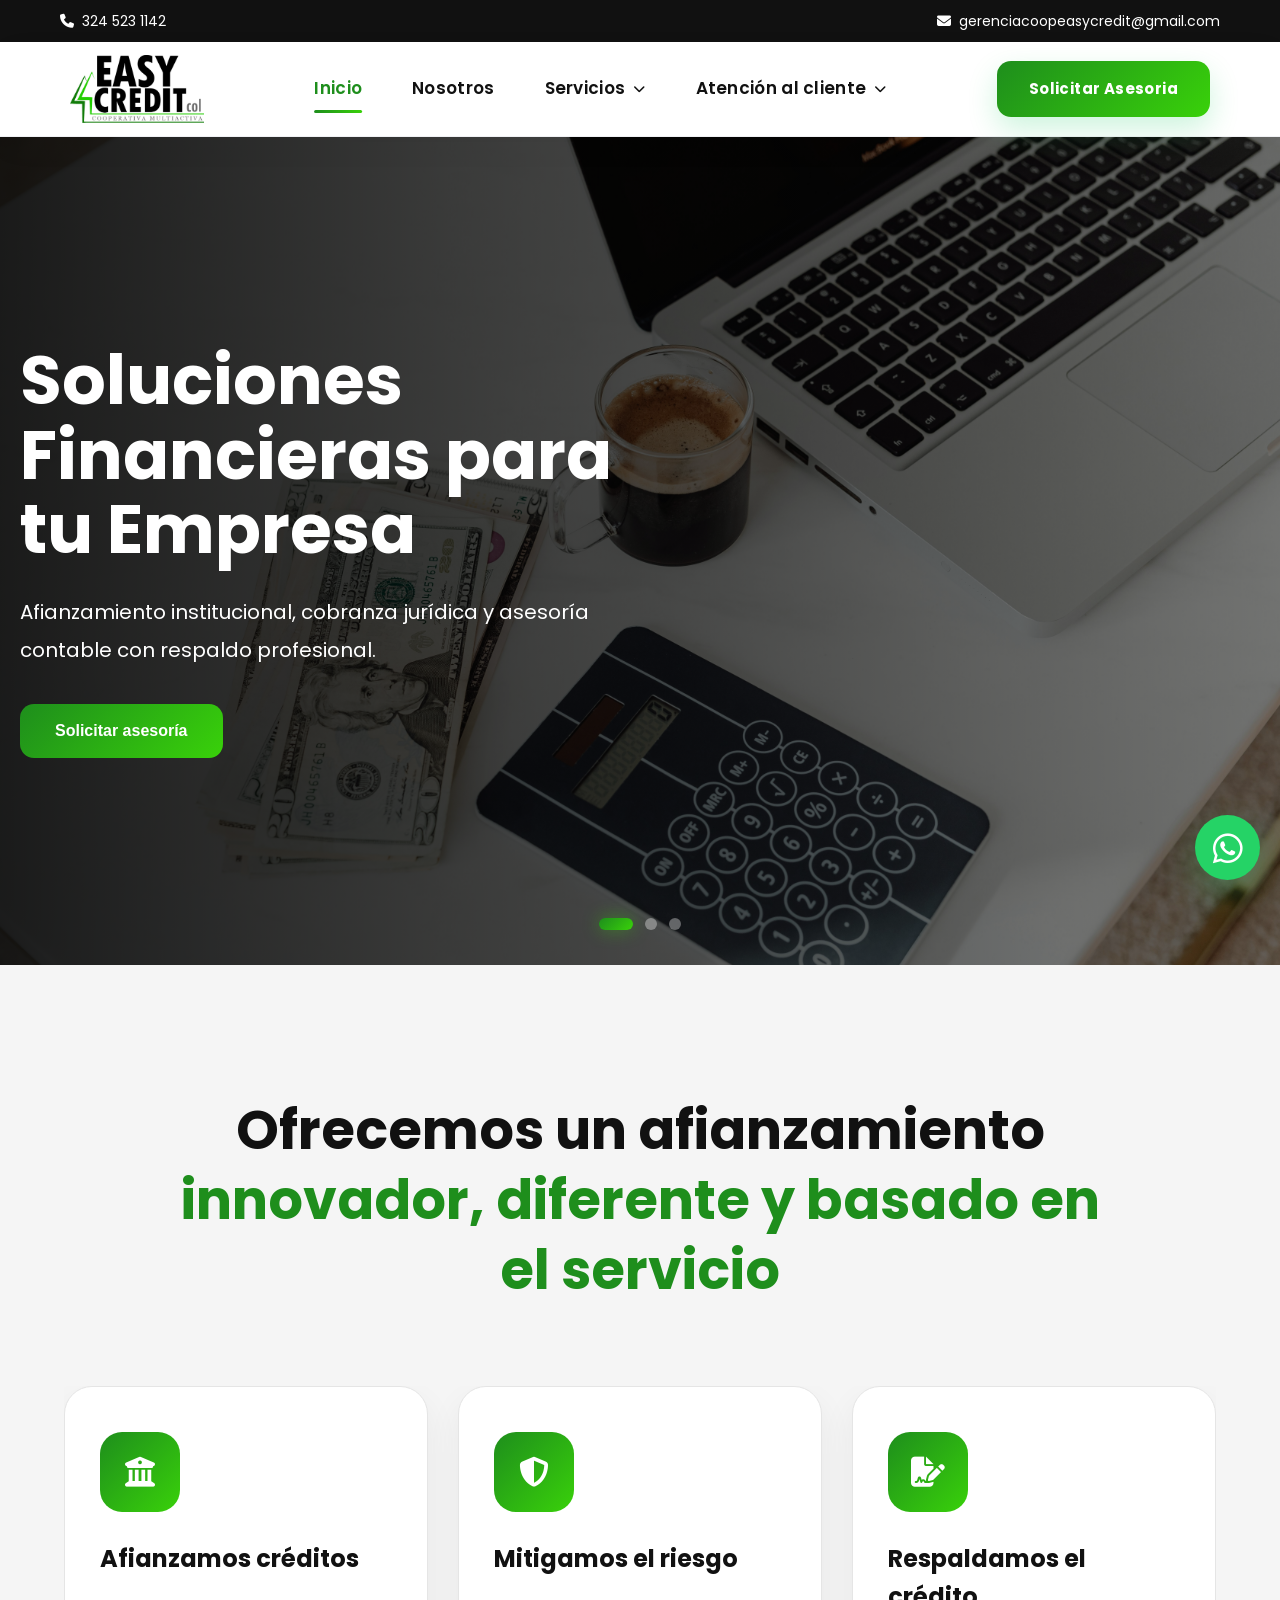
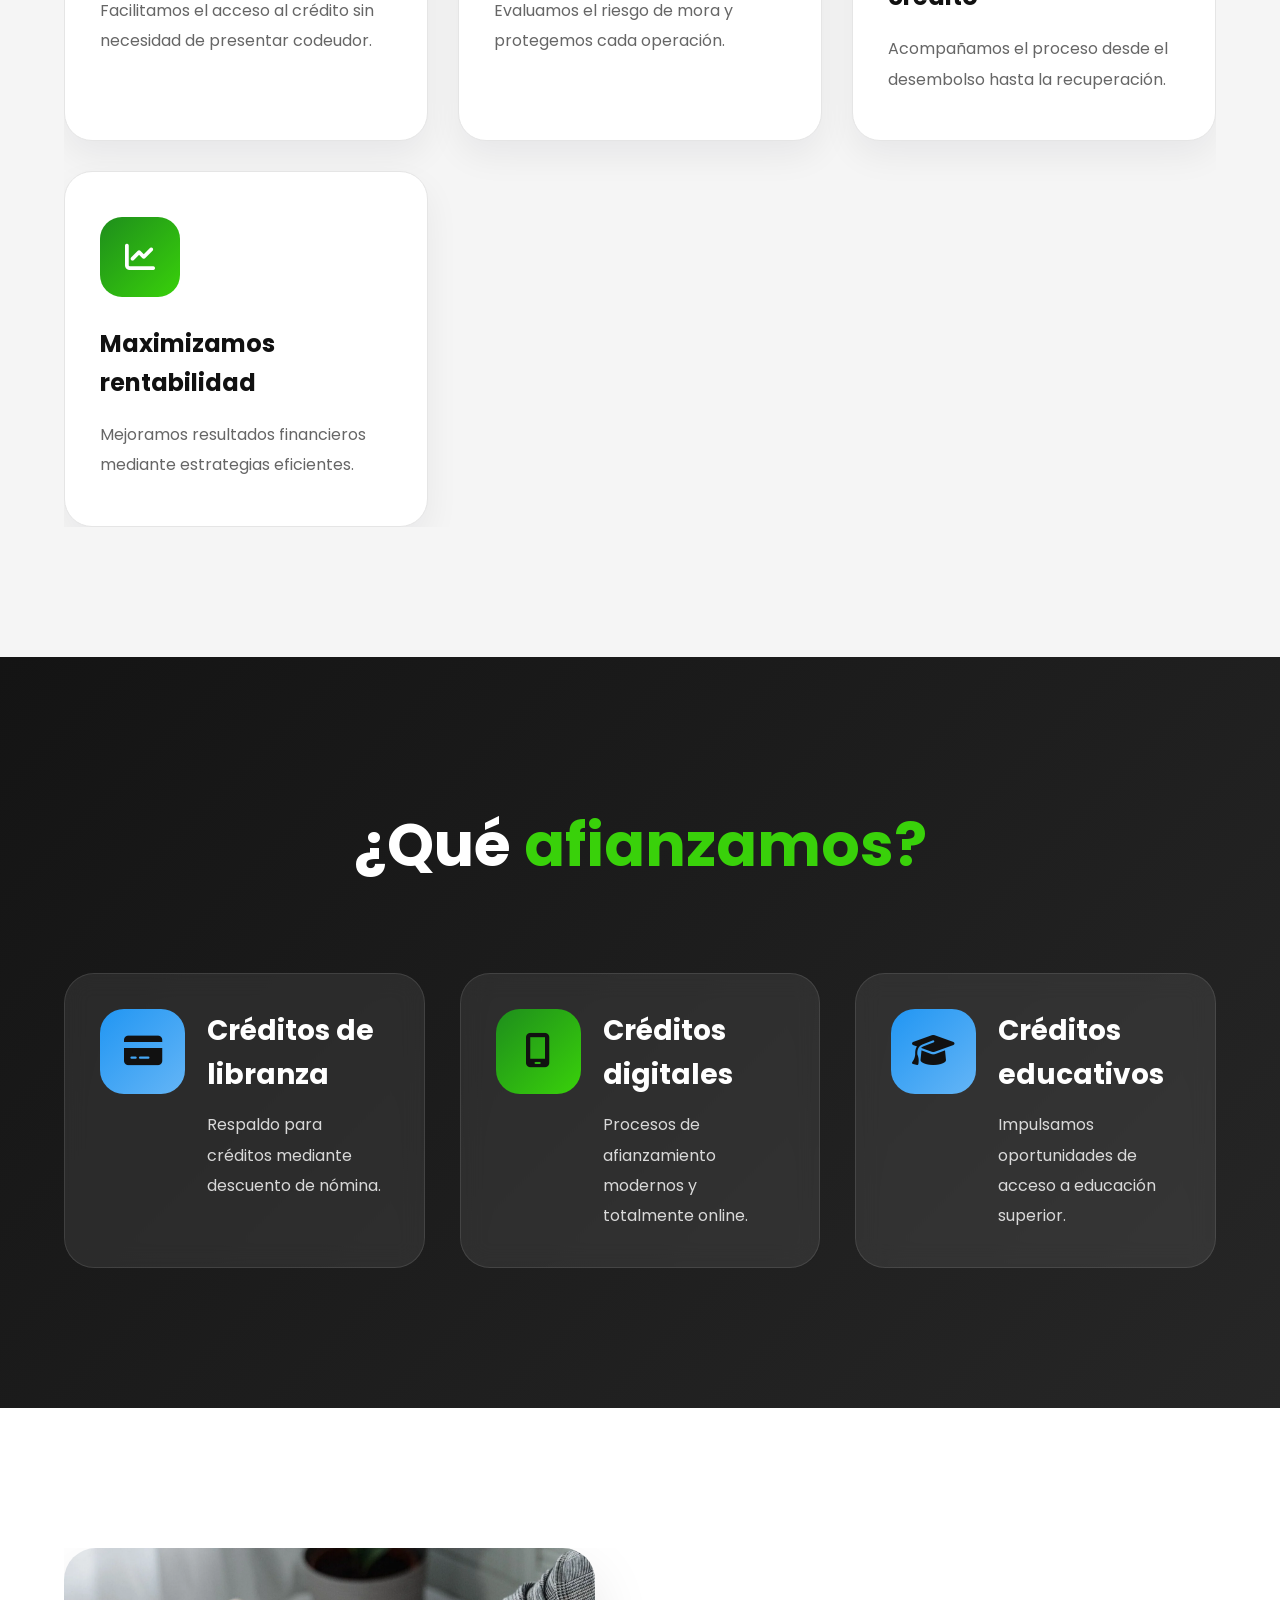
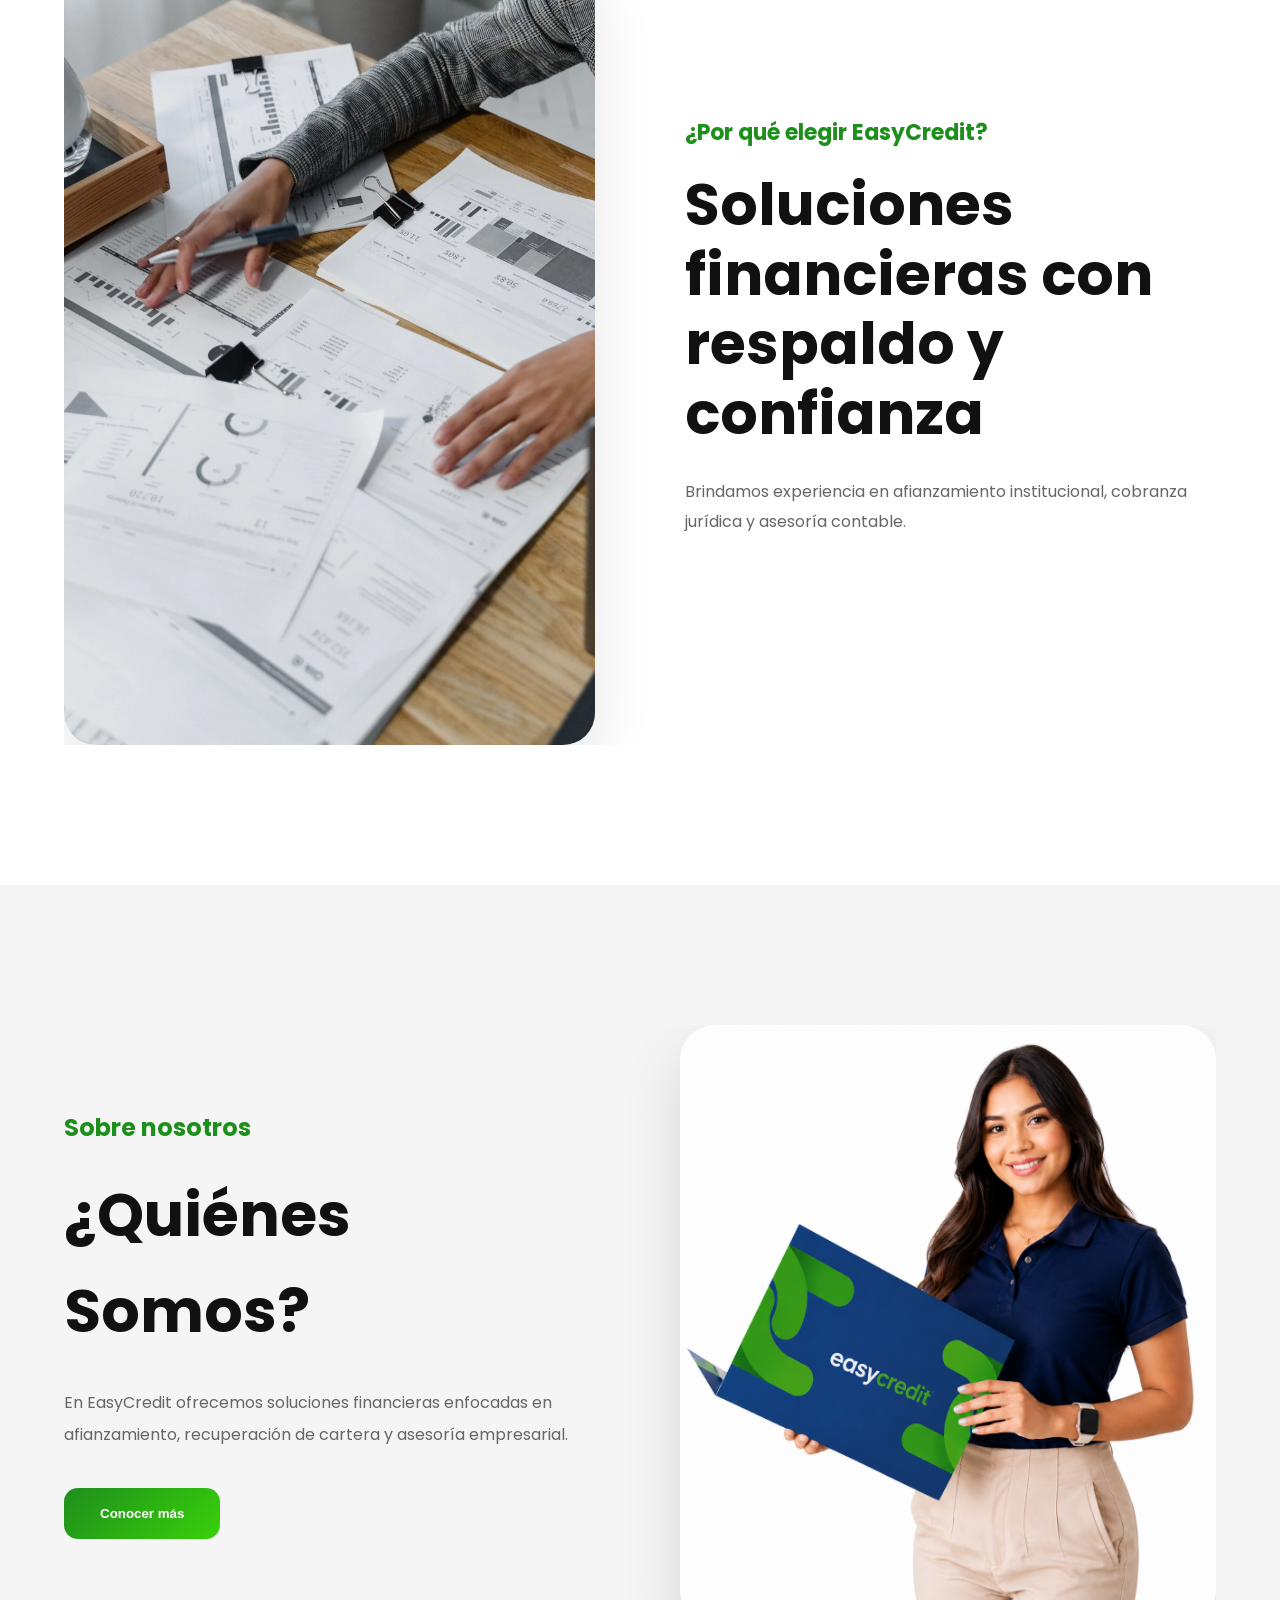
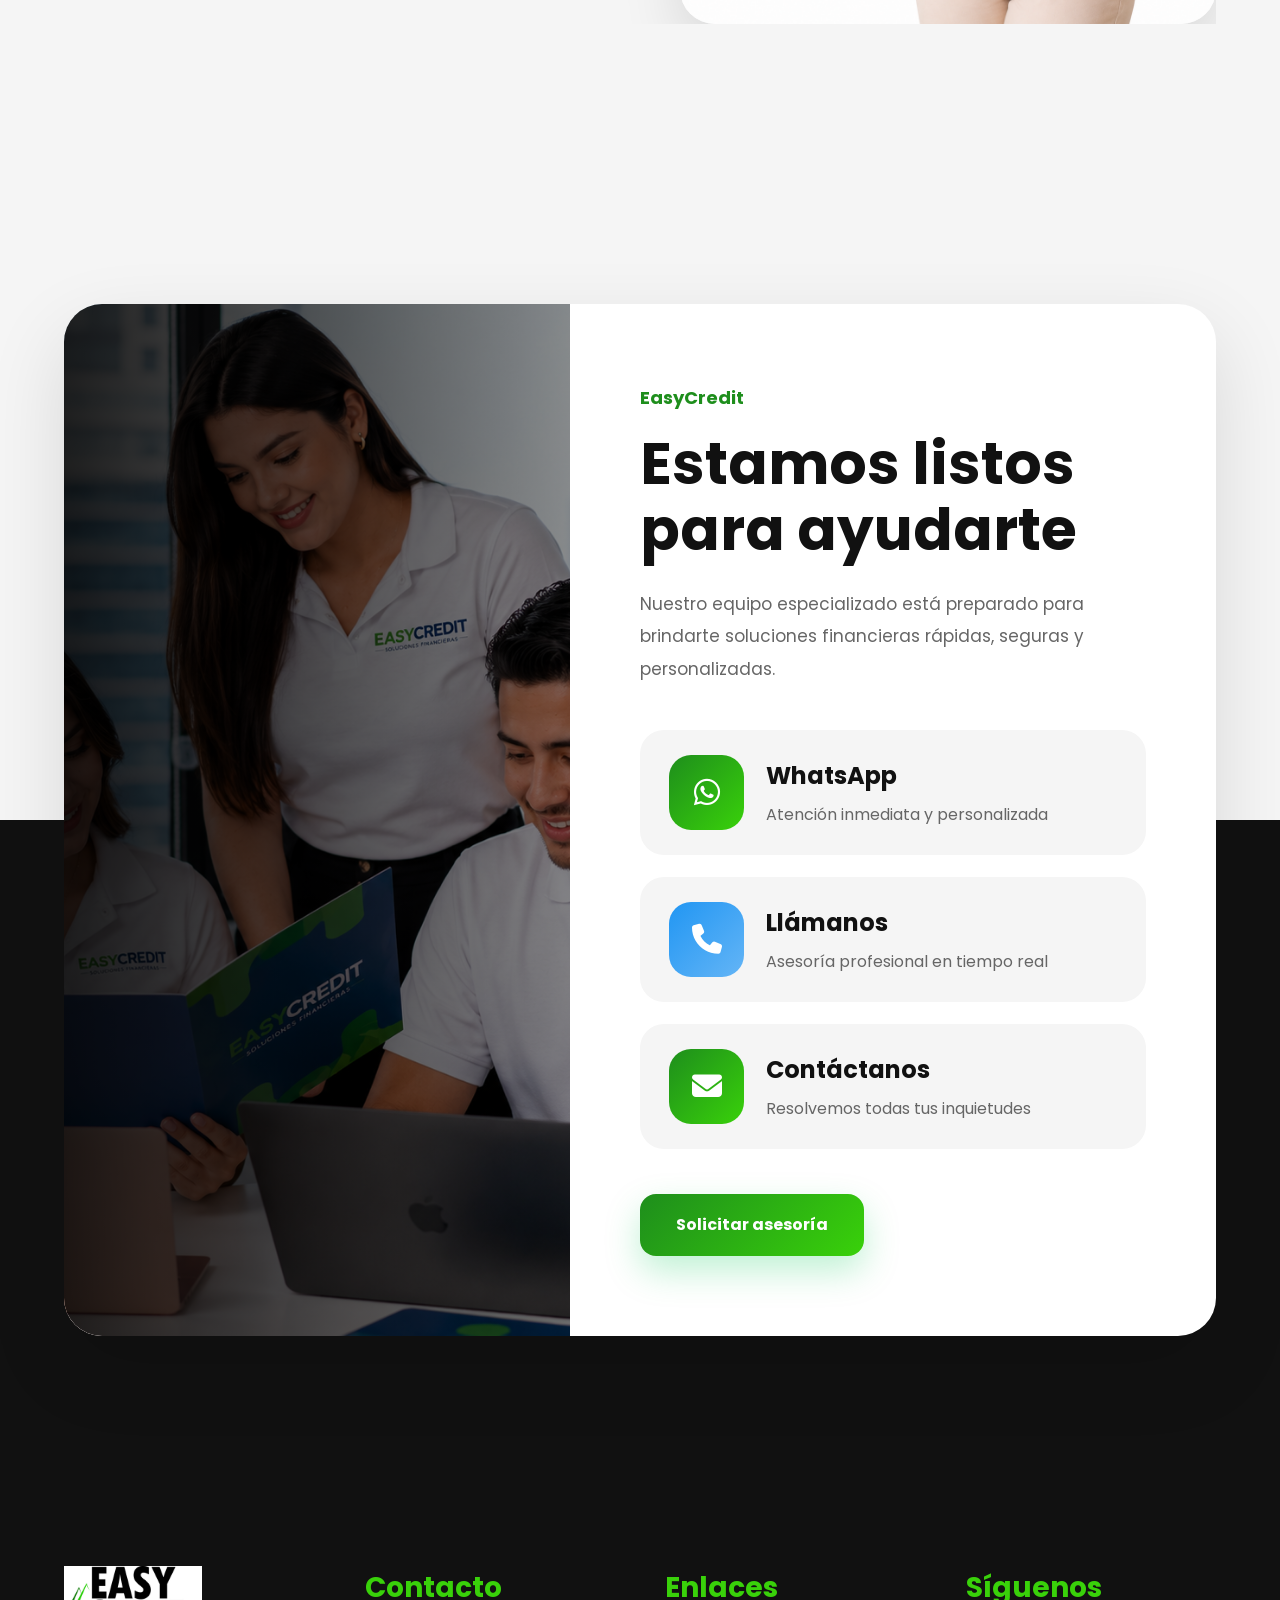
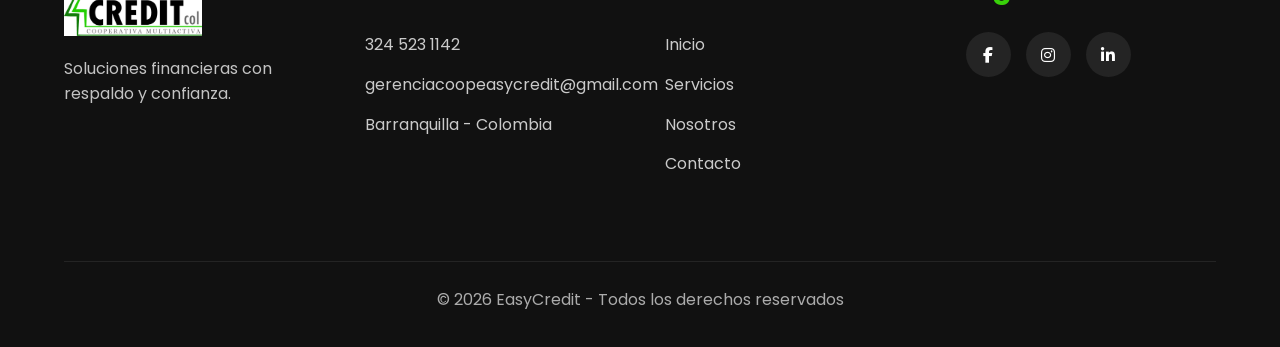
==== index.html @ c2556cdd "cambios js" ====
<!DOCTYPE html>
<html lang="es">

<head>

<meta name="viewport" content="width=device-width, initial-scale=1.0">

    <!-- META -->

    <meta charset="UTF-8">

    <meta name="viewport"
    content="width=device-width, initial-scale=1.0">

    <title>EasyCredit</title>

    <!-- CSS -->

    <link rel="stylesheet" href="./css/style.css">

    <!-- ICONO -->

    <link rel="icon"
    type="image/x-icon"
    href="./img/easycredit.ico">

    <!-- FONT AWESOME -->

    <link rel="stylesheet"
    href="https://cdnjs.cloudflare.com/ajax/libs/font-awesome/6.5.1/css/all.min.css">

    <!-- GOOGLE FONTS -->

    <link rel="preconnect"
    href="https://fonts.googleapis.com">

    <link rel="preconnect"
    href="https://fonts.gstatic.com"
    crossorigin>

    <link href="https://fonts.googleapis.com/css2?family=Poppins:wght@300;400;500;600;700&display=swap"
    rel="stylesheet">

</head>

<body>

<!-- TOPBAR -->

<div class="topbar">

    <span>

        <i class="fa-solid fa-phone"></i>

        324 523 1142

    </span>

    <span>

        <i class="fa-solid fa-envelope"></i>

        gerenciacoopeasycredit@gmail.com

    </span>

</div>

<!-- NAVBAR -->

<header class="navbar">

    <div class="menu-toggle">

        <i class="fa-solid fa-bars"></i>

    </div>

    <!-- LOGO -->

    <a href="./index.html" class="logo">

        <img src="./img/logo.png"
        alt="EasyCredit">

    </a>

    <!-- MENU -->

<nav class="menu">

    <!-- INICIO -->

    <a href="./index.html" class="active">
        Inicio
    </a>

    <!-- NOSOTROS -->

    <a href="./html/nosotros.html">
        Nosotros
    </a>

    <!-- SERVICIOS -->

    <div class="dropdown">

        <a href="./html/servicios.html">
            Servicios
            <i class="fa-solid fa-chevron-down"></i>
        </a>

        <div class="submenu">

            <a href="./html/asesoria.html">
                Asesoría Integral
            </a>

            <a href="./html/cobranza.html">
                cobranza jurídica
            </a>

            <a href="./html/afianzamiento.html">
                Afianzamiento institucional
            </a>

        </div>

    </div>

    <!-- ATENCION AL CLIENTE -->

    <div class="dropdown">

        <a href="./html/contacto.html">
            Atención al cliente
            <i class="fa-solid fa-chevron-down"></i>
        </a>

        <div class="submenu">

            <a href="./html/pqr.html">
                PQR
            </a>

            <a href="./html/contacto.html">
                Contacto
            </a>

        </div>

    </div>

</nav>

    <!-- BOTON -->

    <a href="./html/contacto.html"
    class="btn-nav">

        Solicitar Asesoria

    </a>

</header>

<!-- HERO -->

<section class="hero">

    <!-- FONDOS -->

    <div class="slide-bg active"></div>

    <div class="slide-bg"></div>

    <div class="slide-bg"></div>

    <!-- OVERLAY -->

    <div class="overlay"></div>

    <!-- CONTENIDO -->

    <div class="hero-content">

        <h1></h1>

        <p></p>

        <button></button>

    </div>

    <!-- CONTROLES -->

    <div class="slider-controls">

        <button class="prev">

            <i class="fa-solid fa-chevron-left"></i>

        </button>

        <button class="next">

            <i class="fa-solid fa-chevron-right"></i>

        </button>

    </div>

<!-- INDICADORES -->

<div class="slider-dots">

    <span class="dot active"></span>
    <span class="dot"></span>
    <span class="dot"></span>

</div>    

</section>

<!-- AFIANZAMIENTO -->

<section class="afianzamiento">

    <div class="container">

        <div class="af-title">

            <h2>

                Ofrecemos un afianzamiento

                <span>
                    innovador, diferente y basado en el servicio
                </span>

            </h2>

        </div>

        <div class="af-grid">

            <div class="af-card">

                <div class="af-icon">

                    <i class="fa-solid fa-building-columns"></i>

                </div>

                <h3>Afianzamos créditos</h3>

                <p>

                    Facilitamos el acceso al crédito
                    sin necesidad de presentar codeudor.

                </p>

            </div>

            <div class="af-card">

                <div class="af-icon">

                    <i class="fa-solid fa-shield-halved"></i>

                </div>

                <h3>Mitigamos el riesgo</h3>

                <p>

                    Evaluamos el riesgo de mora
                    y protegemos cada operación.

                </p>

            </div>

            <div class="af-card">

                <div class="af-icon">

                    <i class="fa-solid fa-file-signature"></i>

                </div>

                <h3>Respaldamos el crédito</h3>

                <p>

                    Acompañamos el proceso desde
                    el desembolso hasta la recuperación.

                </p>

            </div>

            <div class="af-card">

                <div class="af-icon">

                    <i class="fa-solid fa-chart-line"></i>

                </div>

                <h3>Maximizamos rentabilidad</h3>

                <p>

                    Mejoramos resultados financieros
                    mediante estrategias eficientes.

                </p>

            </div>

        </div>

    </div>

</section>

<!-- AFIANZAMOS -->

<section class="afianzamos">

    <div class="container">

        <h2>

            ¿Qué <span>afianzamos?</span>

        </h2>

        <div class="afianza-grid">

            <div class="afianza-item">

                <div class="icon blue">

                    <i class="fa-solid fa-credit-card"></i>

                </div>

                <div>

                    <h3>Créditos de libranza</h3>

                    <p>

                        Respaldo para créditos
                        mediante descuento de nómina.

                    </p>

                </div>

            </div>

            <div class="afianza-item">

                <div class="icon green">

                    <i class="fa-solid fa-mobile-screen"></i>

                </div>

                <div>

                    <h3>Créditos digitales</h3>

                    <p>

                        Procesos de afianzamiento
                        modernos y totalmente online.

                    </p>

                </div>

            </div>

            <div class="afianza-item">

                <div class="icon blue">

                    <i class="fa-solid fa-graduation-cap"></i>

                </div>

                <div>

                    <h3>Créditos educativos</h3>

                    <p>

                        Impulsamos oportunidades
                        de acceso a educación superior.

                    </p>

                </div>

            </div>

        </div>

    </div>

</section>

<!-- BENEFICIOS -->

<section class="beneficios">

    <div class="container">

        <div class="beneficios-container">

            <div class="beneficios-image">

                <img src="./img/beneficios.png"
                alt="Beneficios">

            </div>

            <div class="beneficios-content">

                <span class="mini-title">

                    ¿Por qué elegir EasyCredit?

                </span>

                <h2>

                    Soluciones financieras
                    con respaldo y confianza

                </h2>

                <p>

                    Brindamos experiencia en
                    afianzamiento institucional,
                    cobranza jurídica y asesoría contable.

                </p>

            </div>

        </div>

    </div>

</section>

<!-- ABOUT -->

<section class="about">

    <div class="container">

        <div class="about-container">

            <div class="about-text">

                <span>

                    Sobre nosotros

                </span>

                <h2>

                    ¿Quiénes Somos?

                </h2>

                <p>

                    En EasyCredit ofrecemos soluciones
                    financieras enfocadas en afianzamiento,
                    recuperación de cartera y asesoría empresarial.

                </p>

                <button onclick="window.location.href='./nosotros.html'">

                    Conocer más

                </button>

            </div>

            <div class="about-image">

                <img src="./img/modelo.png"
                alt="Nosotros">

            </div>

        </div>

    </div>

</section>

<!-- CTA FINAL -->

<section class="cta-final">

    <div class="container">

        <div class="cta-box">

            <div class="cta-image">

                <img src="./img/equipo.jpg"
                alt="Equipo EasyCredit">

                <div class="cta-image-overlay"></div>

            </div>

            <div class="cta-content">

                <span class="cta-mini">

                    EasyCredit

                </span>

                <h2>

                    Estamos listos
                    para ayudarte

                </h2>

                <p>

                    Nuestro equipo especializado
                    está preparado para brindarte
                    soluciones financieras rápidas,
                    seguras y personalizadas.

                </p>

                <div class="cta-items">

                    <a href="https://wa.me/573245231142?text=Hola%20EasyCredit,%20quiero%20asesoría"
                    target="_blank"
                    class="cta-item">

                        <div class="cta-icon green">

                            <i class="fa-brands fa-whatsapp"></i>

                        </div>

                        <div>

                            <h3>WhatsApp</h3>

                            <p>

                                Atención inmediata y personalizada

                            </p>

                        </div>

                    </a>

                    <a href="tel:+573245231142"
                    class="cta-item">

                        <div class="cta-icon blue">

                            <i class="fa-solid fa-phone"></i>

                        </div>

                        <div>

                            <h3>Llámanos</h3>

                            <p>

                                Asesoría profesional en tiempo real

                            </p>

                        </div>

                    </a>

                    <a href="./html/contacto.html"
                    class="cta-item">

                        <div class="cta-icon green">

                            <i class="fa-solid fa-envelope"></i>

                        </div>

                        <div>

                            <h3>Contáctanos</h3>

                            <p>

                                Resolvemos todas tus inquietudes

                            </p>

                        </div>

                    </a>

                </div>

                <a href="./html/contacto.html"
                class="cta-btn">

                    Solicitar asesoría

                </a>

            </div>

        </div>

    </div>

</section>

<!-- FOOTER -->

<footer class="footer">

    <div class="container">

        <div class="footer-container">

            <div class="footer-brand">

                <img src="./img/logo.png"
                alt="EasyCredit">

                <p>

                    Soluciones financieras
                    con respaldo y confianza.

                </p>

            </div>

            <div class="footer-info">

                <h3>Contacto</h3>

                <p>

                    <a href="https://wa.me/573245231142"
                    target="_blank">

                        324 523 1142

                    </a>

                </p>

                <p>

                    gerenciacoopeasycredit@gmail.com

                </p>

                <p>

                    Barranquilla - Colombia

                </p>

            </div>

            <div class="footer-links">

                <h3>Enlaces</h3>

                <a href="./index.html">Inicio</a>

                <a href="./html/servicios.html">Servicios</a>

                <a href="./html/nosotros.html">Nosotros</a>

                <a href="./html/contacto.html">Contacto</a>

            </div>

            <div class="footer-social">

                <h3>Síguenos</h3>

                <div class="social-icons">

                    <a href="#">
                        <i class="fa-brands fa-facebook-f"></i>
                    </a>

                    <a href="#">
                        <i class="fa-brands fa-instagram"></i>
                    </a>

                    <a href="#">
                        <i class="fa-brands fa-linkedin-in"></i>
                    </a>

                </div>

            </div>

        </div>

        <div class="footer-copy">

            © 2026 EasyCredit
            - Todos los derechos reservados

        </div>

    </div>

</footer>

<!-- WHATSAPP -->

<a href="https://wa.me/573245231142?text=Hola%20EasyCredit,%20quiero%20más%20información"
class="whatsapp"
target="_blank">

    <i class="fa-brands fa-whatsapp"></i>

</a>

<!-- JS -->

<script src="./script.js"></script>

</body>

</html>
---- css/style.css ----
:root{

    --black:#111111;
    --dark:#1A1A1A;

    --green:#1E8E1C;
    --green-light:#39D10A;

    --gray:#E5E5E5;
    --gray-text:#666666;

    --white:#ffffff;

}

/* =========================================================
   EASYCREDIT - ESTILO PROFESIONAL MODERNO
========================================================= */

/* =========================================================
   RESET GENERAL
========================================================= */

*{
    margin:0;
    padding:0;
    box-sizing:border-box;
}

html{
    scroll-behavior:smooth;
}

body{
    font-family:'Poppins',sans-serif;
    background:#ffffff;
    color:var(--black);
    overflow-x:hidden;
    line-height:1.6;
}

/* =========================================================
   CONTAINER
========================================================= */

.container{
    width:90%;
    max-width:1280px;
    margin:auto;
}

/* =========================================================
   TOPBAR
========================================================= */

.topbar{
    height:42px;
    background:var(--black);
    display:flex;
    justify-content:space-between;
    align-items:center;
    padding:0 60px;
    color:white;
    font-size:14px;
}

.topbar span{
    display:flex;
    align-items:center;
    gap:8px;
}

/* =========================================================
   NAVBAR
========================================================= */

.navbar{
    width:100%;
    height:95px;
    position:sticky;
    top:0;
    z-index:999;
    display:flex;
    justify-content:space-between;
    align-items:center;
    padding:0 70px;
    background:rgba(255,255,255,.92);
    backdrop-filter:blur(18px);
    border-bottom:1px solid rgba(8,31,77,.06);
    transition:.4s ease;
    box-shadow:0 10px 35px rgba(0,0,0,.03);
}

.logo{
    display:flex;
    align-items:center;
}

.logo img{
    height:68px;
    transition:.35s ease;
}

.logo img:hover{
    transform:scale(1.04);
}

/* =========================================================
   MENU
========================================================= */

.menu{
    display:flex;
    align-items:center;
    gap:50px;
}

.menu a{
    position:relative;
    text-decoration:none;
    color:var(--black);
    font-size:17px;
    font-weight:600;
    letter-spacing:.3px;
    transition:.3s ease;
}

.menu a::after{
    content:'';
    position:absolute;
    left:50%;
    bottom:-10px;
    width:0%;
    height:3px;
    border-radius:20px;
    background:linear-gradient(
    90deg,
    #1E8E1C,
    #39D10A
);
    transform:translateX(-50%);
    transition:.35s ease;
}

.menu a:hover{
    color:#1E8E1C;
    transform:translateY(-2px);
}

.menu a:hover::after{
    width:100%;
}

.menu a.active{
    color:#1E8E1C;
}

.menu a.active::after{
    width:100%;
}

/* =========================================================
   BOTON NAV
========================================================= */

.btn-nav{
    padding:16px 32px;
    border-radius:14px;
    background:linear-gradient(135deg,var(--green),var(--green-light));
    color:white;
    text-decoration:none;
    font-size:15px;
    font-weight:700;
    letter-spacing:.4px;
    box-shadow:0 12px 30px rgba(0,200,83,.20);
    transition:.35s ease;
}

.btn-nav:hover{
    transform:translateY(-4px) scale(1.02);
    box-shadow:0 20px 40px rgba(0,200,83,.28);
}

/* =========================================================
   TABLET / LAPTOP PEQUEÑA
========================================================= */

@media(max-width:1100px){

    .navbar{

        padding:0 30px;
    }

    .menu{

        gap:28px;
    }

    .menu a{

        font-size:15px;
    }

    .btn-nav{

        padding:14px 22px;

        font-size:14px;
    }

    .logo img{

        height:58px;
    }

}

/* =========================================================
   TABLET PEQUEÑA
========================================================= */

@media(max-width:900px){

    .navbar{

        padding:0 20px;
    }

    .menu{

        gap:18px;
    }

    .menu a{

        font-size:14px;
    }

    .btn-nav{

        padding:12px 18px;

        font-size:13px;
    }

    .logo img{

        height:52px;
    }

}

/* =========================================================
   HERO
========================================================= */

.hero{
    width:100%;
    height:92vh;
    min-height:720px;
    position:relative;
    overflow:hidden;
    display:flex;
    align-items:center;
}

/* =========================================================
   FONDOS
========================================================= */

.slide-bg{
    position:absolute;
    inset:0;
    background-size:cover;
    background-position:center;
    background-repeat:no-repeat;
    opacity:0;
    transition:opacity 2s ease-in-out;
}

.slide-bg.active{
    opacity:1;
}

/* =========================================================
   OVERLAY
========================================================= */

.overlay{
    position:absolute;
    inset:0;

    background:linear-gradient(
        to right,
        rgba(0,0,0,.88),
        rgba(0,0,0,.45)
    );

    z-index:1;
}
/* =========================================================
   CONTENIDO HERO
========================================================= */

.hero-content{
    position:relative;
    z-index:10;
    max-width:700px;
    padding-left:70px;
    color:white;
}

.hero h1{
    font-size:68px;
    line-height:1.1;
    margin-bottom:25px;
    font-weight:700;
}

.hero p{
    font-size:20px;
    line-height:1.9;
    margin-bottom:35px;
    opacity:.92;
}

.hero button{
    padding:18px 35px;
    border:none;
    border-radius:14px;
    background:linear-gradient(135deg,var(--green),var(--green-light));
    color:white;
    font-size:16px;
    font-weight:700;
    cursor:pointer;
    transition:.35s ease;
}

.hero button:hover{
    transform:translateY(-4px);
    box-shadow:0 20px 40px rgba(0,200,83,.25);
}

/* =========================================================
   ANIMACION HERO
========================================================= */

.hero-content h1,
.hero-content p,
.hero-content button{

    opacity:0;

    transform:translateY(30px);

    animation:heroFade .9s ease forwards;
}

.hero-content p{
    animation-delay:.25s;
}

.hero-content button{
    animation-delay:.45s;
}

@keyframes heroFade{

    from{
        opacity:0;
        transform:translateY(30px);
    }

    to{
        opacity:1;
        transform:translateY(0);
    }
}

/* =========================================================
   CONTROLES SLIDER PREMIUM
========================================================= */

.slider-controls{
    position:absolute;
    top:50%;
    left:0;
    width:100%;

    display:flex;
    justify-content:space-between;
    align-items:center;

    transform:translateY(-50%);

    padding:0 35px;

    z-index:20;

    pointer-events:none;

    opacity:0;
    visibility:hidden;

    transition:.4s ease;
}

/* MOSTRAR AL HACER HOVER EN HERO */

.hero:hover .slider-controls{
    opacity:1;
    visibility:visible;
}

/* BOTONES */

.slider-controls button{
    width:68px;
    height:68px;

    border:none;
    border-radius:50%;

    background:rgba(255,255,255,.12);

    backdrop-filter:blur(14px);
    -webkit-backdrop-filter:blur(14px);

    border:1px solid rgba(255,255,255,.18);

    color:white;
    font-size:22px;

    display:flex;
    justify-content:center;
    align-items:center;

    cursor:pointer;

    transition:.4s ease;

    box-shadow:
        0 10px 30px rgba(0,0,0,.18);

    pointer-events:auto;
}

/* HOVER BOTON */

.slider-controls button:hover{

    background:linear-gradient(
        135deg,
        var(--green),
        var(--green-light)
    );

    transform:
        translateY(-4px)
        scale(1.08);

    box-shadow:
        0 18px 40px rgba(0,200,83,.30);
}

/* ICONOS */

.slider-controls button i{
    transition:.3s ease;
}

.slider-controls button:hover i{
    transform:scale(1.15);
}

/* =========================================================
   SLIDER DOTS
========================================================= */

.slider-dots{

    position:absolute;

    bottom:35px;
    left:50%;

    transform:translateX(-50%);

    display:flex;
    align-items:center;
    gap:12px;

    z-index:30;
}

/* DOT */

.dot{

    width:12px;
    height:12px;

    border-radius:50%;

    background:rgba(255,255,255,.35);

    cursor:pointer;

    transition:.35s ease;

    backdrop-filter:blur(4px);
}

/* ACTIVO */

.dot.active{

    width:34px;

    border-radius:30px;

    background:linear-gradient(
        135deg,
        #1E8E1C,
        #39D10A
    );

    box-shadow:
    0 0 18px rgba(57,209,10,.45);
}

/* HOVER */

.dot:hover{

    background:rgba(255,255,255,.7);
}

/* =========================================================
   SECCIONES GENERALES
========================================================= */

section{
    position:relative;
}

/* =========================================================
   AFIANZAMIENTO
========================================================= */

.afianzamiento{
    padding:130px 0;
    background:#f5f5f5;
}

.af-title{
    text-align:center;
    margin-bottom:80px;
}

.af-title h2{
    font-size:54px;
    line-height:1.3;
    max-width:950px;
    margin:auto;
}

.af-title span{
    color:var(--green);
}

.af-grid{
    display:grid;
    grid-template-columns:repeat(auto-fit,minmax(280px,1fr));
    gap:30px;
}

.af-card{
    background:white;
    padding:45px 35px;
    border-radius:28px;
    border:1px solid #e5e5e5;
    box-shadow:0 15px 35px rgba(15,23,42,.06);
    transition:.4s;
}

.af-card:hover{
    transform:translateY(-10px);
    box-shadow:0 25px 55px rgba(15,23,42,.10);
}

.af-icon{
    width:80px;
    height:80px;
    border-radius:22px;
    background:linear-gradient(135deg,var(--green),var(--green-light));
    display:flex;
    justify-content:center;
    align-items:center;
    margin-bottom:28px;
}

.af-icon i{
    color:white;
    font-size:30px;
}

.af-card h3{
    font-size:24px;
    margin-bottom:18px;
}

.af-card p{
    color:var(--gray-text);
    line-height:1.9;
}

/* =========================================================
   AFIANZAMOS
========================================================= */

.afianzamos{
    padding:140px 0;
    background:
linear-gradient(
    135deg,
    rgba(0,0,0,.92),
    rgba(20,20,20,.92)
),
url('../img/afianzamos.png');

    background-size:cover;
    background-position:center;
    overflow:hidden;
}

.afianzamos h2{
    text-align:center;
    font-size:60px;
    color:white;
    margin-bottom:80px;
}

.afianzamos span{
    color:var(--green-light);
}

.afianza-grid{
    display:grid;
    grid-template-columns:repeat(auto-fit,minmax(320px,1fr));
    gap:35px;
}

.afianza-item{
    display:flex;
    gap:22px;
    padding:35px;
    border-radius:30px;
    background:rgba(255,255,255,.08);
    backdrop-filter:blur(12px);
    border:1px solid rgba(255,255,255,.10);
    transition:.4s;
}

.afianza-item:hover{
    transform:translateY(-10px);
    border-color:rgba(0,230,118,.35);
    box-shadow:0 25px 50px rgba(0,0,0,.25);
}

.icon{
    min-width:85px;
    height:85px;
    border-radius:24px;
    display:flex;
    justify-content:center;
    align-items:center;
    font-size:34px;
}

.icon.green{
    background:linear-gradient(135deg,var(--green),var(--green-light));
}

.icon.blue{
    background:linear-gradient(135deg,#2196F3,#64B5F6);
}

.afianza-item h3{
    color:white;
    font-size:28px;
    margin-bottom:12px;
}

.afianza-item p{
    color:rgba(255,255,255,.82);
    line-height:1.9;
}

/* =========================================================
   BENEFICIOS
========================================================= */

.beneficios{
    padding:140px 0;
    background:white;
}

.beneficios-container{
    display:flex;
    align-items:center;
    gap:90px;
    flex-wrap:wrap;
}

.beneficios-image,
.beneficios-content{
    flex:1;
}

.beneficios-image img{
    width:100%;
    border-radius:32px;
    box-shadow:0 25px 60px rgba(0,0,0,.10);
}

.mini-title{
    color:var(--green);
    font-size:22px;
    font-weight:700;
    margin-bottom:20px;
    display:block;
}

.beneficios-content h2{
    font-size:58px;
    line-height:1.2;
    margin-bottom:28px;
}

.beneficios-content > p{
    color:var(--gray-text);
    line-height:1.9;
    margin-bottom:40px;
}

.beneficio-item{
    display:flex;
    gap:22px;
    padding:28px;
    border-radius:24px;
    border:1px solid #e5e5e5;
    margin-bottom:24px;
    box-shadow:0 10px 30px rgba(15,23,42,.05);
    transition:.35s;
}

.beneficio-item:hover{
    transform:translateY(-5px);
}

.beneficio-item i{
    min-width:65px;
    height:65px;
    border-radius:18px;
    background:linear-gradient(135deg,var(--green),var(--green-light));
    color:white;
    display:flex;
    justify-content:center;
    align-items:center;
    font-size:24px;
}

.beneficio-item h3{
    font-size:24px;
    margin-bottom:8px;
}

.beneficio-item p{
    color:var(--gray-text);
}

/* =========================================================
   STATS
========================================================= */

.stats-section{
    padding:40px 0 130px;
    background:#f7f9fc;
}

.stats-title{
    text-align:center;
    margin-bottom:60px;
}

.stats-title h2{
    font-size:58px;
}

.stats{
    width:85%;
    margin:auto;
    background:linear-gradient(
    135deg,
    #111111,
    #2a2a2a
);
    border-radius:35px;
    padding:80px 50px;
    display:flex;
    justify-content:space-between;
    align-items:center;
    flex-wrap:wrap;
    gap:35px;
    color:white;
}

.stat{
    flex:1;
    min-width:220px;
    text-align:center;
}

.stat h2{
    font-size:72px;
    color:#22C55E;
    margin-bottom:15px;
}

.stat p{
    max-width:220px;
    margin:auto;
    line-height:1.8;
}

/* =========================================================
   ABOUT
========================================================= */

.about{
    padding:140px 0;
    background:#f5f5f5;
}

.about-container{
    display:flex;
    align-items:center;
    gap:80px;
    flex-wrap:wrap;
}

.about-text,
.about-image{
    flex:1;
}

.about-text span{
    color:var(--green);
    font-size:24px;
    font-weight:700;
}

.about-text h2{
    font-size:60px;
    margin:20px 0 28px;
}

.about-text p{
    color:var(--gray-text);
    line-height:2;
    margin-bottom:22px;
}

.about-text button{
    margin-top:15px;
    padding:18px 36px;
    border:none;
    border-radius:14px;
    background:linear-gradient(135deg,var(--green),var(--green-light));
    color:white;
    font-weight:600;
    cursor:pointer;
}

.about-image img{
    width:100%;
    border-radius:35px;
    box-shadow:0 25px 60px rgba(0,0,0,.12);
}

/* =========================================================
   CTA FINAL
========================================================= */

.cta-final{
    padding:140px 0;
    background:linear-gradient(
        180deg,
        #f5f5f5 50%,
        var(--black) 50%
    );
}

.cta-box{
    display:flex;
    flex-wrap:wrap;
    overflow:hidden;
    border-radius:38px;
    background:white;
    box-shadow:0 30px 80px rgba(0,0,0,.12);
}

.cta-image{
    flex:1;
    min-width:320px;
    position:relative;
    overflow:hidden;
}

.cta-image img{
    width:100%;
    height:100%;
    object-fit:cover;
    transition:1.2s ease;
}

.cta-image-overlay{
    position:absolute;
    inset:0;
    background:linear-gradient(
        to right,
        rgba(0,0,0,.88),
        rgba(0,0,0,.45)
    );
}

.cta-box:hover .cta-image img{
    transform:scale(1.08);
}

.cta-content{
    flex:1;
    min-width:320px;
    padding:80px 70px;
}

.cta-mini{
    color:var(--green);
    font-size:18px;
    font-weight:700;
}

.cta-content h2{
    font-size:58px;
    line-height:1.15;
    margin:18px 0 24px;
}

.cta-content > p{
    color:var(--gray-text);
    line-height:1.9;
    margin-bottom:45px;
    font-size:17px;
}

.cta-items{
    display:flex;
    flex-direction:column;
    gap:22px;
}

.cta-item{
    display:flex;
    align-items:center;
    gap:22px;
    padding:24px 28px;
    border-radius:24px;
    background:#f5f5f5;
    text-decoration:none;
    transition:.4s ease;
    border:1px solid transparent;
}

.cta-item:hover{
    transform:translateY(-6px);
    background:white;
    border-color:#e2e8f0;
    box-shadow:0 18px 45px rgba(15,23,42,.08);
}

.cta-icon{
    width:75px;
    height:75px;
    border-radius:22px;
    display:flex;
    justify-content:center;
    align-items:center;
    flex-shrink:0;
    font-size:30px;
    color:white;
    transition:.4s ease;
}

.cta-icon.green{
    background:linear-gradient(135deg,var(--green),var(--green-light));
}

.cta-icon.blue{
    background:linear-gradient(135deg,#2196F3,#64B5F6);
}

.cta-item:hover .cta-icon{
    transform:rotate(-8deg) scale(1.08);
}

.cta-item h3{
    font-size:24px;
    color:var(--black);
    margin-bottom:6px;
}

.cta-item p{
    color:var(--gray-text);
    line-height:1.7;
}

.cta-btn{
    display:inline-flex;
    justify-content:center;
    align-items:center;
    margin-top:45px;
    padding:18px 36px;
    border-radius:16px;
    background:linear-gradient(135deg,var(--green),var(--green-light));
    color:white;
    text-decoration:none;
    font-size:16px;
    font-weight:700;
    transition:.4s ease;
    box-shadow:0 15px 35px rgba(0,200,83,.25);
}

.cta-btn:hover{
    transform:translateY(-5px) scale(1.03);
    box-shadow:0 22px 50px rgba(0,200,83,.35);
}

/* =========================================================
   FOOTER
========================================================= */

.footer{
    background:var(--black);
    padding:90px 0 35px;
    color:white;
}

.footer-container{
    display:grid;
    grid-template-columns:repeat(auto-fit,minmax(220px,1fr));
    gap:50px;
}

.footer-brand img{
    height:70px;
    margin-bottom:20px;
}

.footer-brand p{
    color:rgba(255,255,255,.75);
}

.footer h3{
    color:var(--green-light);
    margin-bottom:22px;
    font-size:28px;
}

.footer-info a{
    color:rgba(255,255,255,.78);
    text-decoration:none;
    transition:.3s;
}

.footer-info a:hover,
.footer-links a:hover{
    color:var(--green-light);
}

.footer-info p,
.footer-links a{
    color:rgba(255,255,255,.78);
    text-decoration:none;
    margin-bottom:14px;
    display:block;
}

.social-icons{
    display:flex;
    gap:15px;
}

.social-icons a{
    width:45px;
    height:45px;
    border-radius:50%;
    background:rgba(255,255,255,.08);
    color:white;
    display:flex;
    justify-content:center;
    align-items:center;
    text-decoration:none;
}

.social-icons a:hover{
    background:#09d353;
}

.footer-copy{
    margin-top:70px;
    padding-top:25px;
    border-top:1px solid rgba(255,255,255,.08);
    text-align:center;
    color:rgba(255,255,255,.65);
}

/* =========================================================
   WHATSAPP FLOAT
========================================================= */

.whatsapp{
    position:fixed;
    width:65px;
    height:65px;
    right:20px;
    bottom:20px;
    border-radius:50%;
    background:#25D366;
    display:flex;
    justify-content:center;
    align-items:center;
    text-decoration:none;
    z-index:999;
    box-shadow:0 15px 35px rgba(37,211,102,.25);
}

.whatsapp i{
    color:white;
    font-size:34px;
}

/* =========================================================
   DROPDOWN + MENU MOBILE CORREGIDO
========================================================= */

/* =========================================================
   HAMBURGUESA
========================================================= */

.menu-toggle{
    display:none !important;
    font-size:32px;
    color:var(--black);
    cursor:pointer;
    z-index:2000;
    position:absolute;
    left:22px;
    top:50%;
    transform:translateY(-50%);
}

/* =========================================================
   DROPDOWN SERVICIOS
========================================================= */

.dropdown{
    position:relative;
    display:flex;
    align-items:center;
    justify-content:center;
}

/* BOTON */

.dropdown > a{
    display:flex;
    align-items:center;
    gap:8px;
}

/* ICONO */

.dropdown i{
    font-size:12px;
    transition:.3s ease;
}

/* ROTAR ICONO */

.dropdown:hover i,
.dropdown.active i{
    transform:rotate(180deg);
}

/* =========================================================
   SUBMENU DESKTOP
========================================================= */

.submenu{
    position:absolute;
    top:150%;
    left:50%;
    transform:translateX(-50%);

    min-width:320px;

    background:white;
    border-radius:26px;
    padding:18px;

    display:flex;
    flex-direction:column;
    gap:10px;

    opacity:0;
    visibility:hidden;

    transition:
    opacity .25s ease,
    visibility .25s ease;

    box-shadow:
    0 25px 60px rgba(0,0,0,.12);

    border:1px solid rgba(0,200,83,.10);

    z-index:999;
}

/* MOSTRAR */

.dropdown:hover .submenu{
    opacity:1;
    visibility:visible;
}

/* LINKS SUBMENU */

.submenu a{
    display:flex;
    align-items:center;

    padding:16px 20px;

    border-radius:16px;

    text-decoration:none;

    color:#000000;

    font-size:17px;

    font-weight:600;

    background:#ffffff;

    transition:
    background .25s ease,
    color .25s ease;
}

/* HOVER */

.submenu a:hover{
    background:
    linear-gradient(
    135deg,
    #00C853,
    #00E676
    );

    color:#ffffff;

    transform:none !important;
    box-shadow:none !important;
}

/* QUITAR LINEA */

.submenu a::after{
    display:none !important;
}

/* =========================================================
   MOBILE
========================================================= */

@media(max-width:768px){

    /* TOPBAR */

    .topbar{
        display:none;
    }

    /* NAVBAR */

    .navbar{
        position:relative;
        justify-content:center;
        align-items:center;
        padding:18px 22px;
        height:auto;
    }

    /* LOGO */

    .logo{
        display:flex;
        justify-content:center;
        width:100%;
    }

    .logo img{
        height:55px;
        width:auto;
    }

    /* HAMBURGUESA */

    .menu-toggle{
        display:flex !important;
        align-items:center;
        justify-content:center;
    }

    /* MENU */

    .menu{
        position:fixed;

        top:0;
        left:-100%;

        width:300px;
        height:100vh;

        background:white;

        display:flex;
        flex-direction:column;
        align-items:flex-start;
        justify-content:flex-start;

        padding:120px 30px 40px;

        gap:8px;

        transition:left .35s ease;

        z-index:1500;

        overflow-y:auto;

        box-shadow:0 0 40px rgba(0,0,0,.15);
    }

    .menu.active{
        left:0;
    }

    /* LINKS */

    .menu > a,
    .dropdown > a{

        width:100%;

        padding:16px 0;

        font-size:22px;
        font-weight:700;

        color:#000000;

        border-bottom:
        1px solid rgba(0,0,0,.06);

        transform:none !important;
        transition:none !important;
    }

    /* ELIMINAR ANIMACIONES */

    .menu a:hover,
    .dropdown > a:hover,
    .submenu a:hover{
        transform:none !important;
        box-shadow:none !important;
    }

    .menu a::after{
        display:none !important;
    }

    /* DROPDOWN */

    .dropdown{
        width:100%;

        display:flex;
        flex-direction:column;
        align-items:flex-start;
    }

    /* SUBMENU MOBILE */

    .submenu{
        position:relative;

        top:0;
        left:0;

        transform:none !important;

        opacity:1;
        visibility:visible;

        display:none;

        width:100%;
        min-width:100%;

        margin-top:10px;

        padding:10px;

        border-radius:18px;

        background:#f8fafc;

        border:1px solid rgba(0,0,0,.05);

        box-shadow:none;
    }

    .dropdown.active .submenu{
        display:flex;
        flex-direction:column;
        gap:6px;
    }

    /* LINKS SUBMENU */

    .submenu a{
        width:100%;

        padding:14px 16px;

        border-radius:14px;

        color:#000000;

        font-size:16px;

        font-weight:600;

        background:white;

        transition:
        background .2s ease,
        color .2s ease;
    }

    .submenu a:hover{
        background:#22C55E;
        color:white;
    }

    /* BOTON NAV */

    .btn-nav{
        display:none;
    }
}

/* =========================================================
   DESKTOP
========================================================= */

@media(min-width:769px){

    .menu-toggle{
        display:none !important;
    }

    .menu{
        position:static;
        width:auto;
        height:auto;
        background:none;
        box-shadow:none;
        padding:0;

        flex-direction:row;
        align-items:center;
        justify-content:center;

        gap:50px;
    }
}

/* =========================================================
   FIX OVERFLOW MOBILE
========================================================= */

html,
body{
    width:100%;
    overflow-x:hidden !important;
}

/* EVITA DESBORDES */

*{
    max-width:100%;
}

/* HERO */

.hero{
    width:100%;
    overflow:hidden;
}

.hero-content{
    width:100%;
    padding-left:20px;
    padding-right:20px;
}

/* SLIDER CONTROLS */

.slider-controls{
    width:100%;
    padding:0 15px;
}

/* IMAGENES */

img{
    max-width:100%;
    height:auto;
    display:block;
}

/* GRID FIX */

.af-grid,
.afianza-grid,
.footer-container,
.beneficios-container,
.about-container,
.cta-box{
    overflow:hidden;
}

/* MOBILE */

@media(max-width:768px){

    .container{
        width:92%;
    }

    .navbar{
        width:100%;
        padding:18px 18px;
    }

    .menu{
        width:85%;
        max-width:320px;
    }

    .hero{
        min-height:100vh;
        height:auto;
    }

    .hero-content{
        padding:120px 20px 80px;
        max-width:100%;
    }

    .hero h1{
        font-size:42px;
        line-height:1.15;
    }

    .hero p{
        font-size:17px;
        line-height:1.7;
    }

    .slider-controls{
        display:none;
    }

    .beneficios-container,
    .about-container{
        gap:40px;
    }

    .cta-content{
        padding:50px 25px;
    }

    .stats{
        width:92%;
        padding:50px 25px;
    }

    .stat h2{
        font-size:48px;
    }

    .afianzamos h2,
    .beneficios-content h2,
    .about-text h2,
    .cta-content h2,
    .stats-title h2,
    .af-title h2{
        font-size:38px;
        line-height:1.2;
    }

}
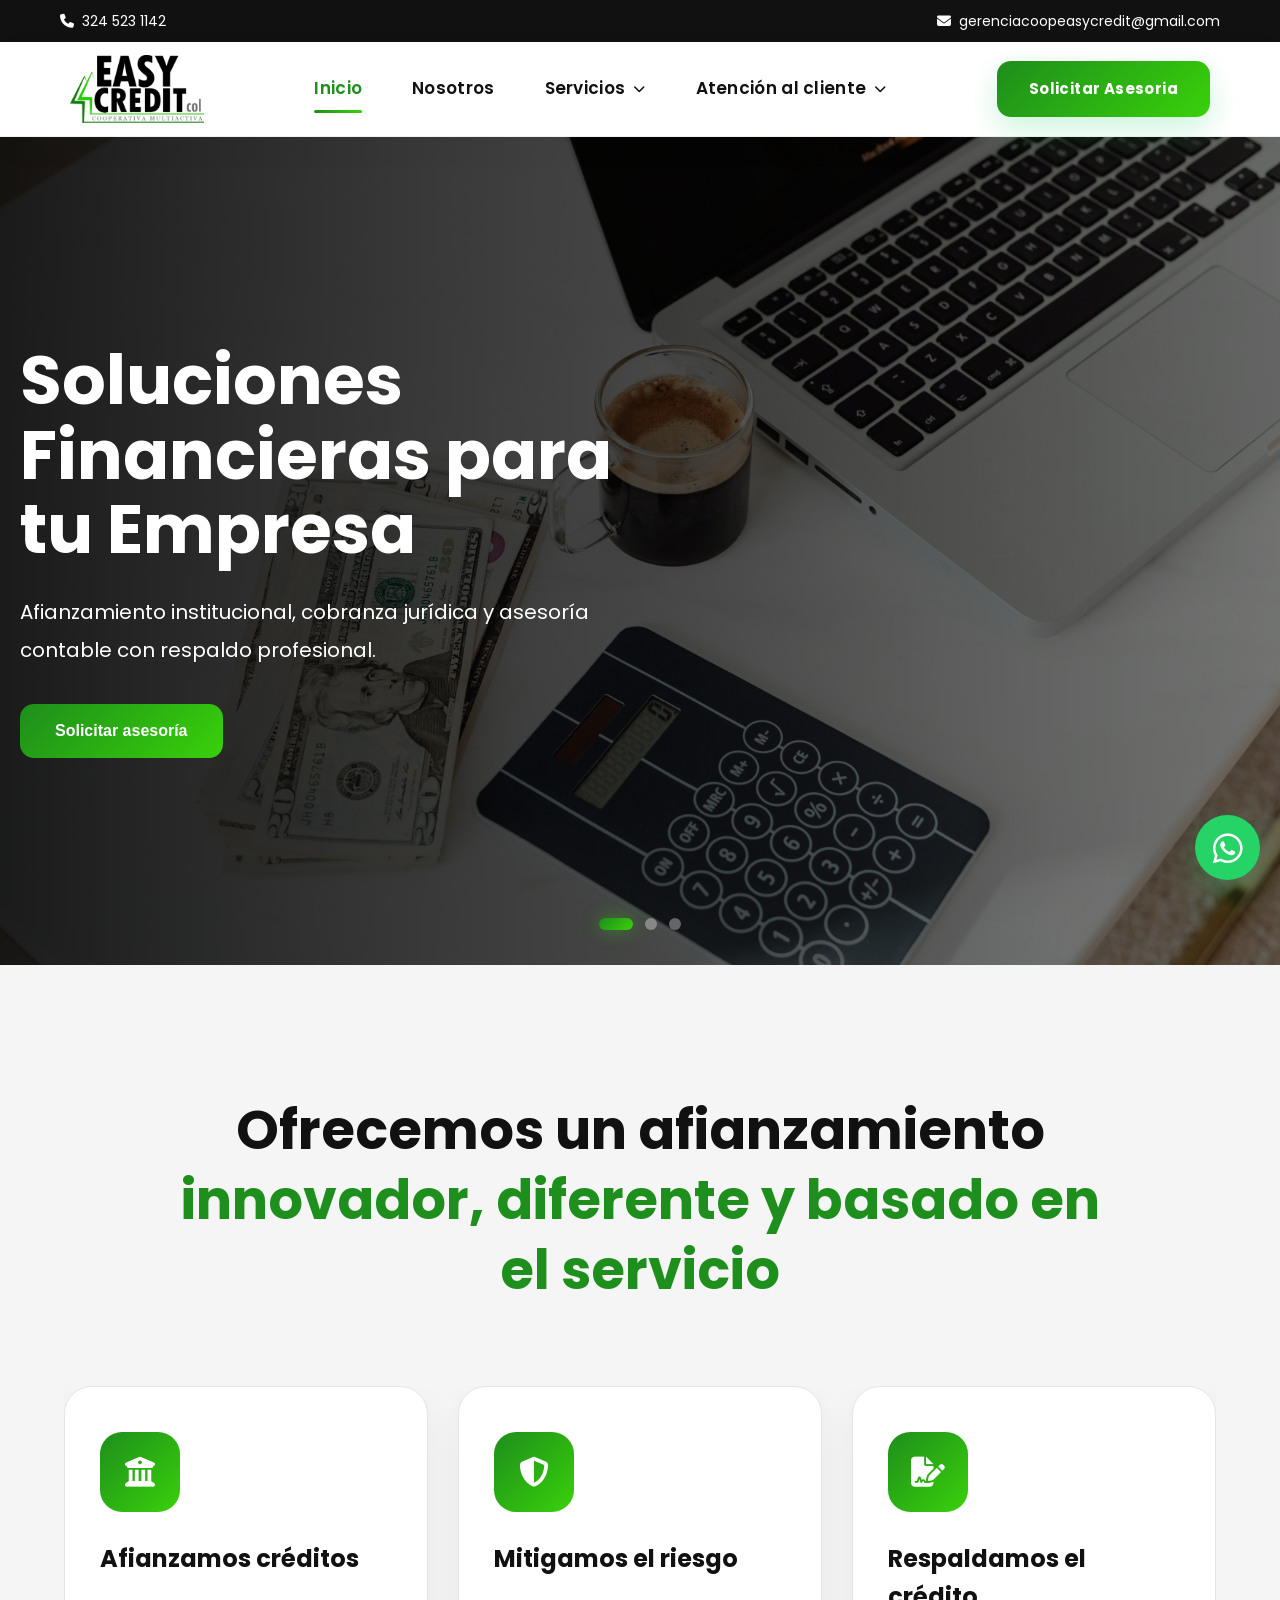
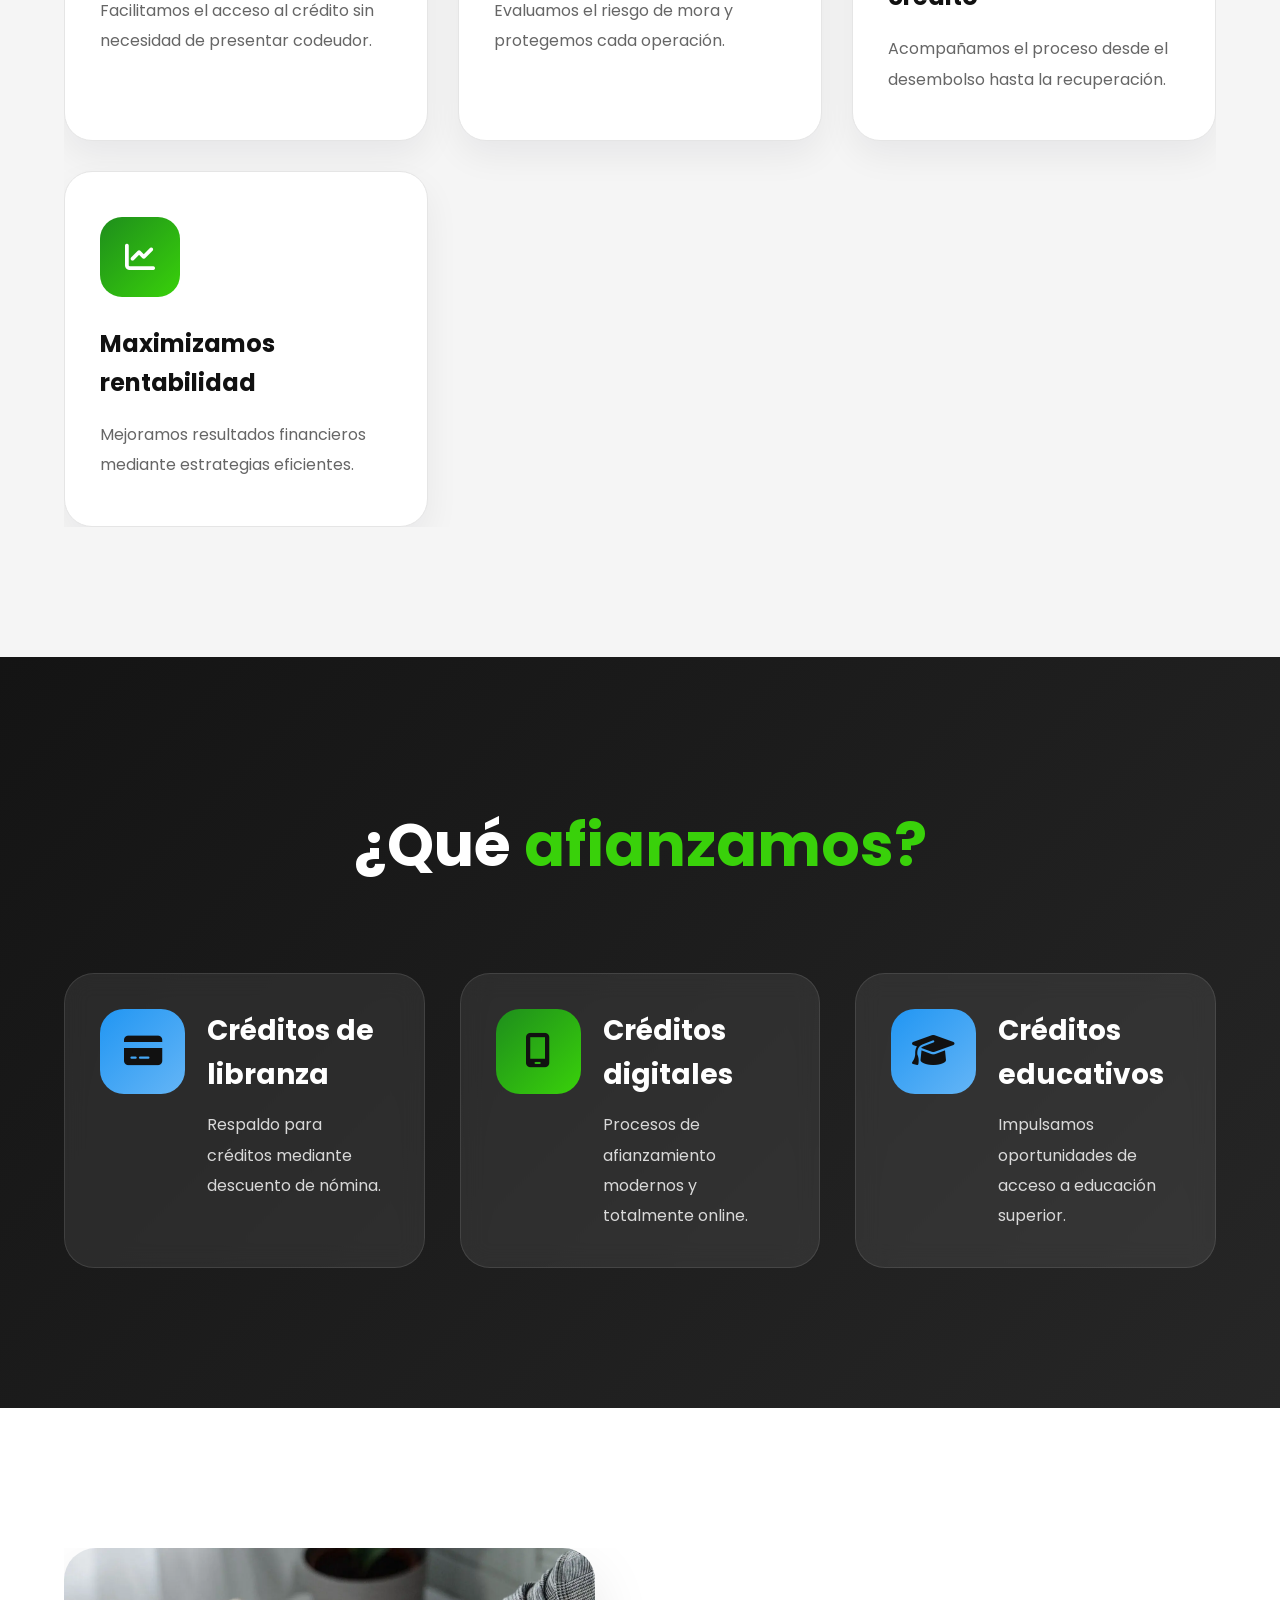
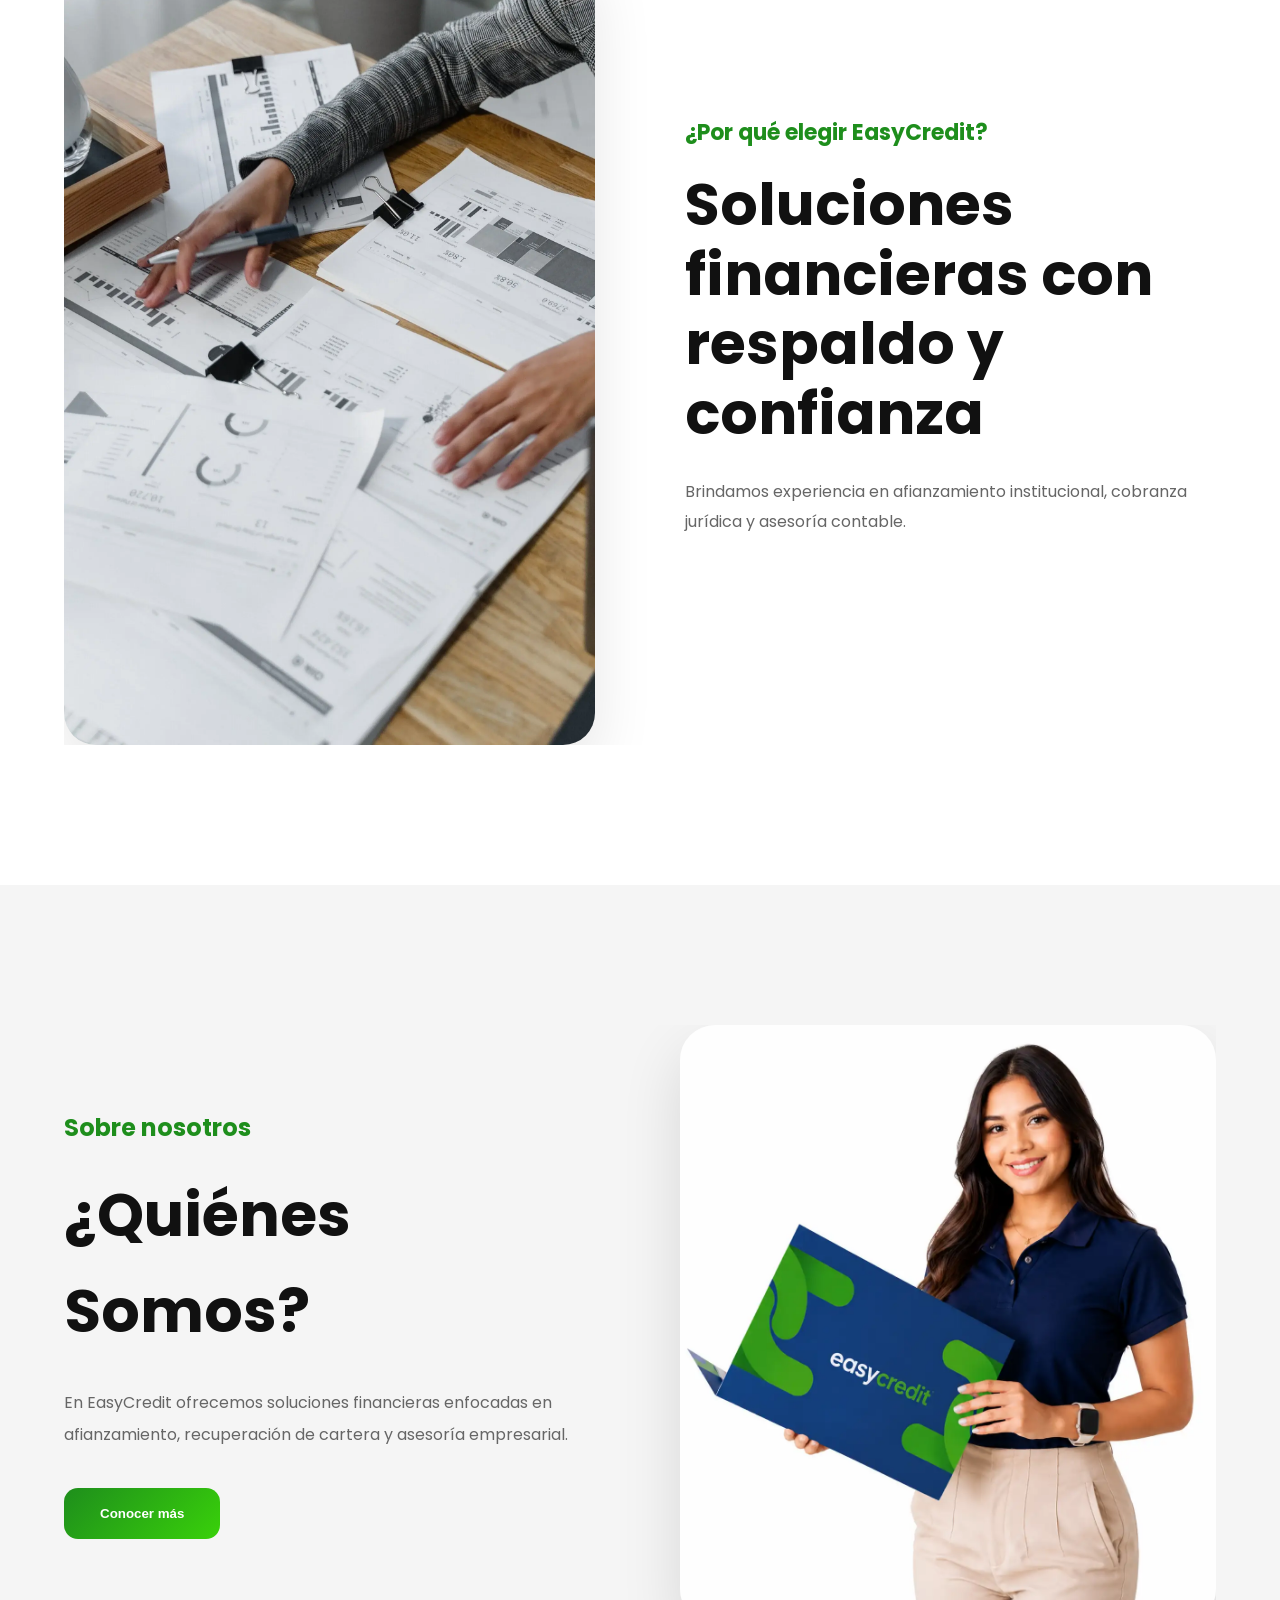
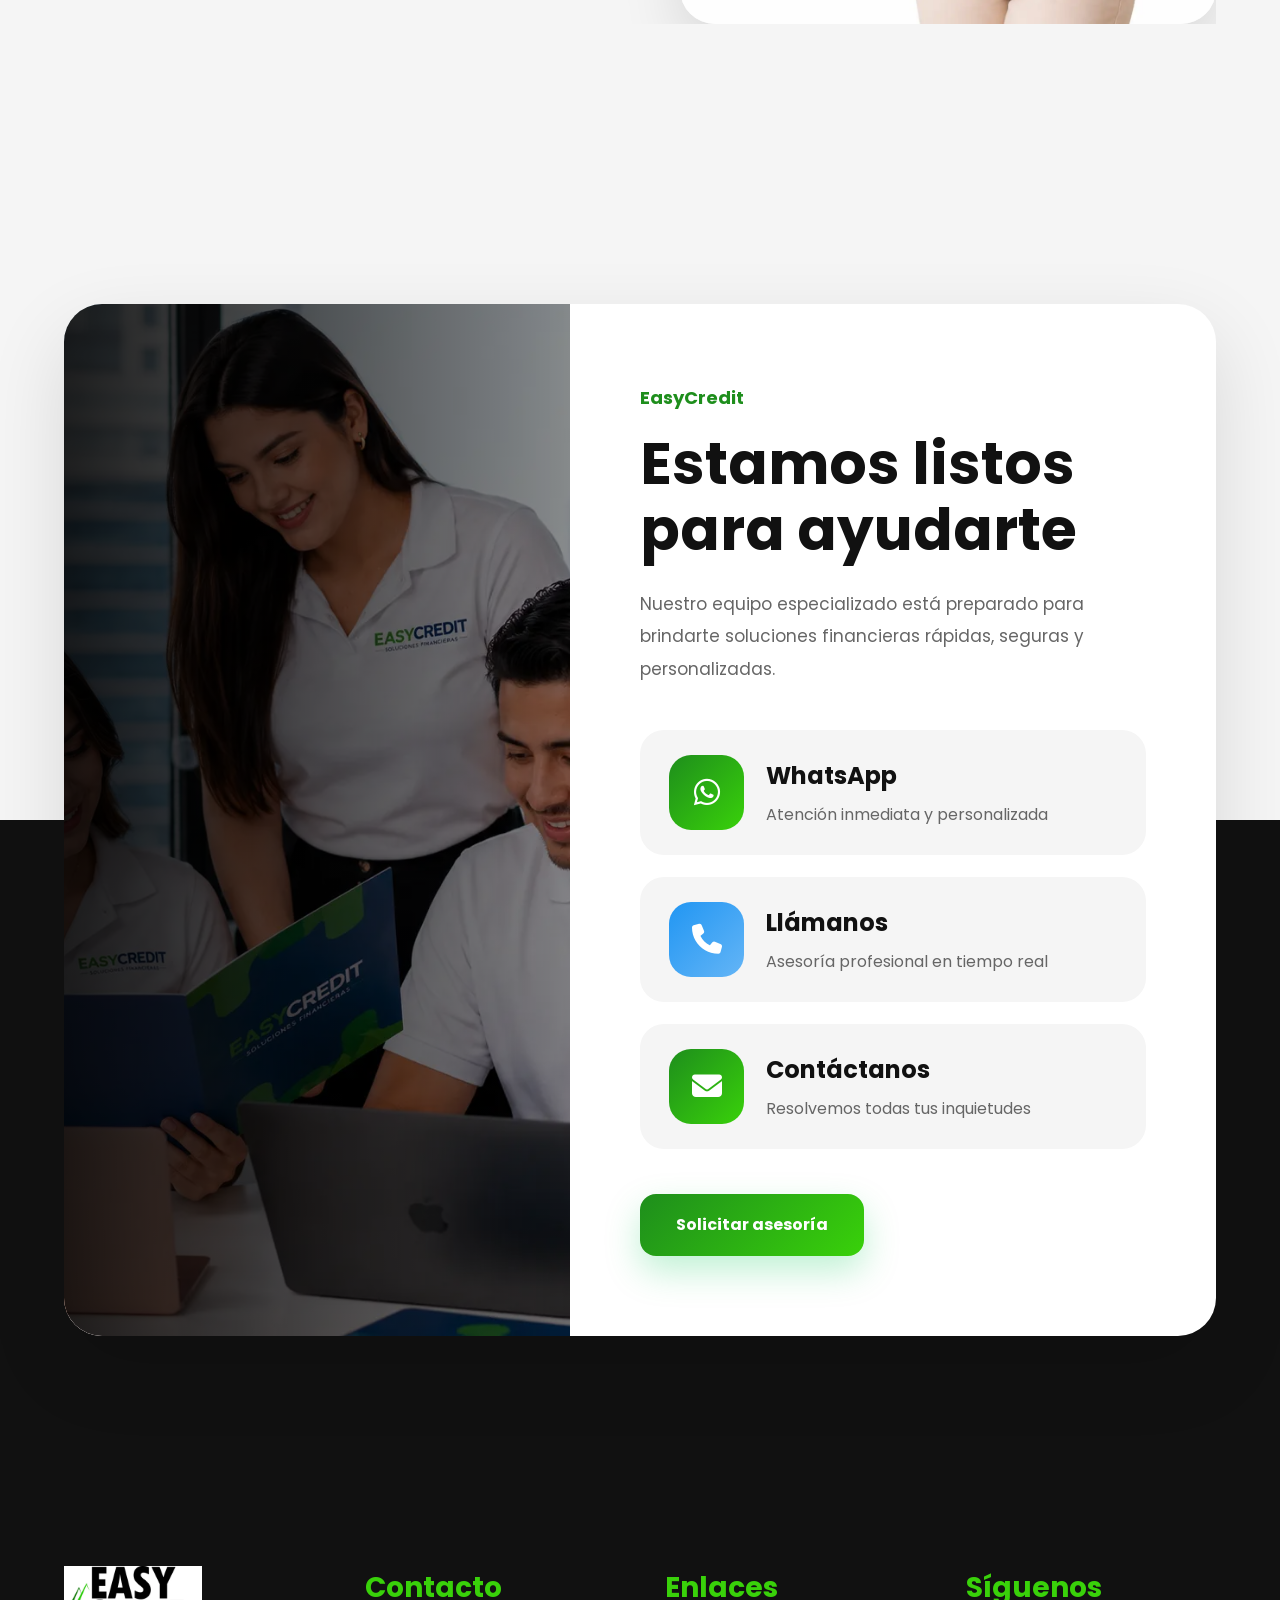
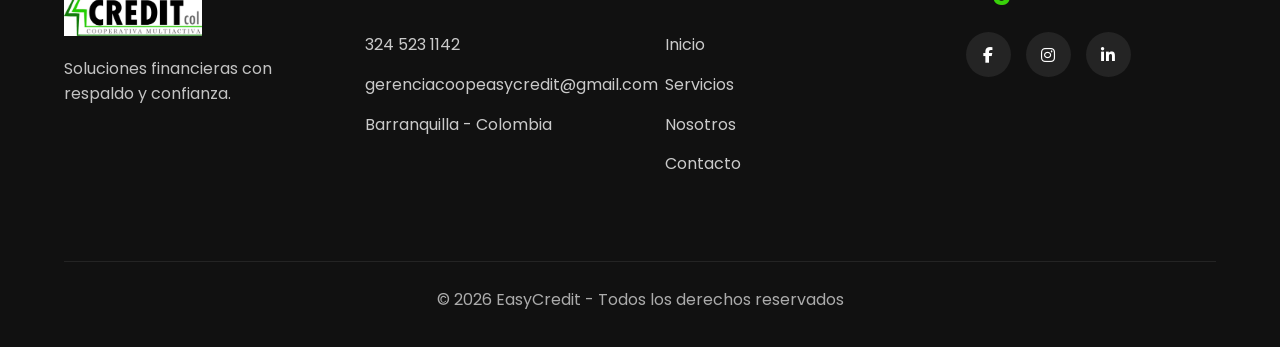
==== commit e270de3b: "imagenes optimizadas" ====
--- a/index.html
+++ b/index.html
@@ -3,16 +3,23 @@
 
 <head>
 
+     <!-- META -->
+
+<title>EasyCredit | Soluciones Financieras y Afianzamiento</title>
+
+<meta name="description" content="EasyCredit ofrece soluciones financieras, afianzamiento institucional, cobranza jurídica y asesoría especializada en Colombia.">
+
+<meta name="keywords" content="EasyCredit, afianzamiento institucional, cobranza jurídica, asesoría financiera, créditos, Colombia">
+
+<meta name="author" content="EasyCredit">
+
+<meta name="robots" content="index, follow">
+
 <meta name="viewport" content="width=device-width, initial-scale=1.0">
 
-    <!-- META -->
-
-    <meta charset="UTF-8">
-
-    <meta name="viewport"
-    content="width=device-width, initial-scale=1.0">
-
-    <title>EasyCredit</title>
+<meta property="og:site_name" content="EasyCredit">
+<meta property="og:type" content="website">
+<meta property="og:locale" content="es_CO">
 
     <!-- CSS -->
 
@@ -81,7 +88,7 @@
 
     <a href="./index.html" class="logo">
 
-        <img src="./img/logo.png"
+        <img src="./img/logo.webp"
         alt="EasyCredit">
 
     </a>
@@ -426,7 +433,7 @@
 
             <div class="beneficios-image">
 
-                <img src="./img/beneficios.png"
+                <img src="./img/beneficios.webp"
                 alt="Beneficios">
 
             </div>
@@ -492,7 +499,7 @@
 
                 </p>
 
-                <button onclick="window.location.href='./nosotros.html'">
+                <button onclick="window.location.href='./html/nosotros.html'">
 
                     Conocer más
 
@@ -502,7 +509,7 @@
 
             <div class="about-image">
 
-                <img src="./img/modelo.png"
+                <img src="./img/modelo.webp"
                 alt="Nosotros">
 
             </div>
@@ -523,7 +530,7 @@
 
             <div class="cta-image">
 
-                <img src="./img/equipo.jpg"
+                <img src="./img/equipo.webp"
                 alt="Equipo EasyCredit">
 
                 <div class="cta-image-overlay"></div>
@@ -653,7 +660,7 @@
 
             <div class="footer-brand">
 
-                <img src="./img/logo.png"
+                <img src="./img/logo.webp"
                 alt="EasyCredit">
 
                 <p>
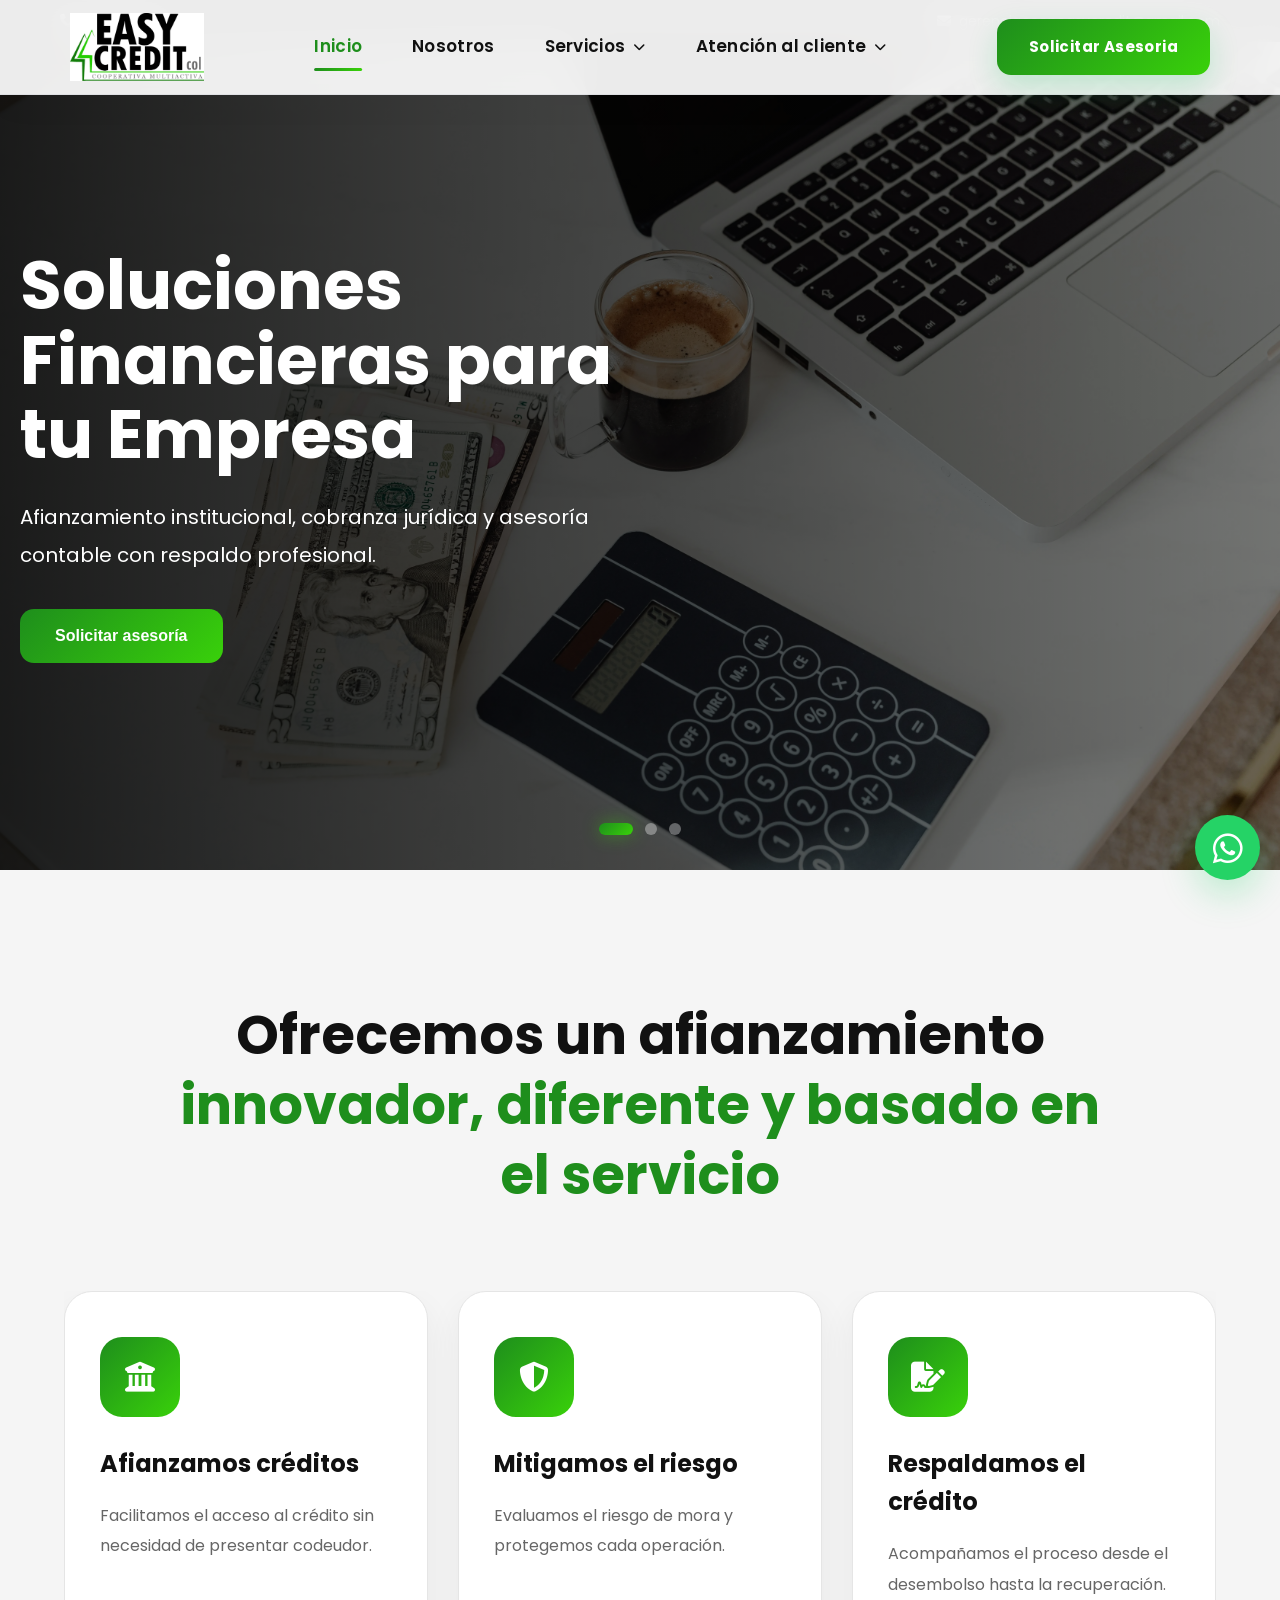
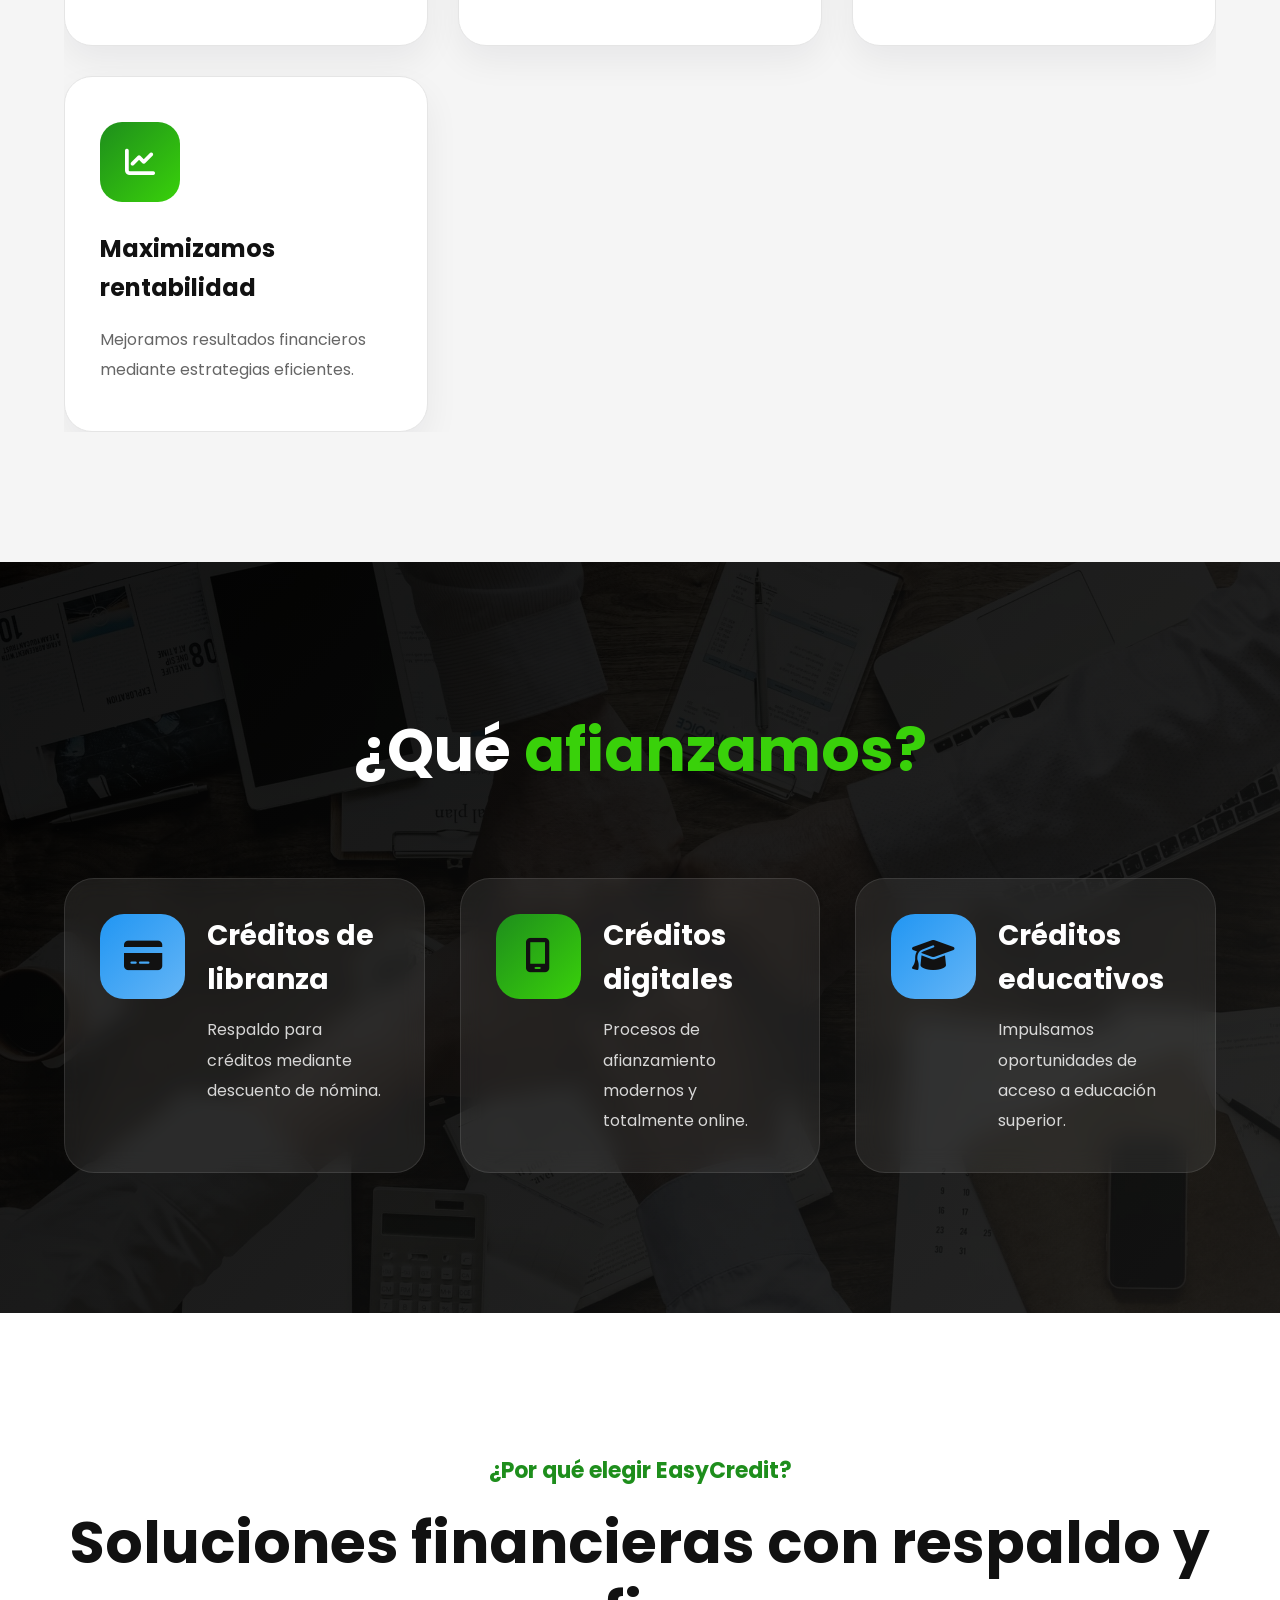
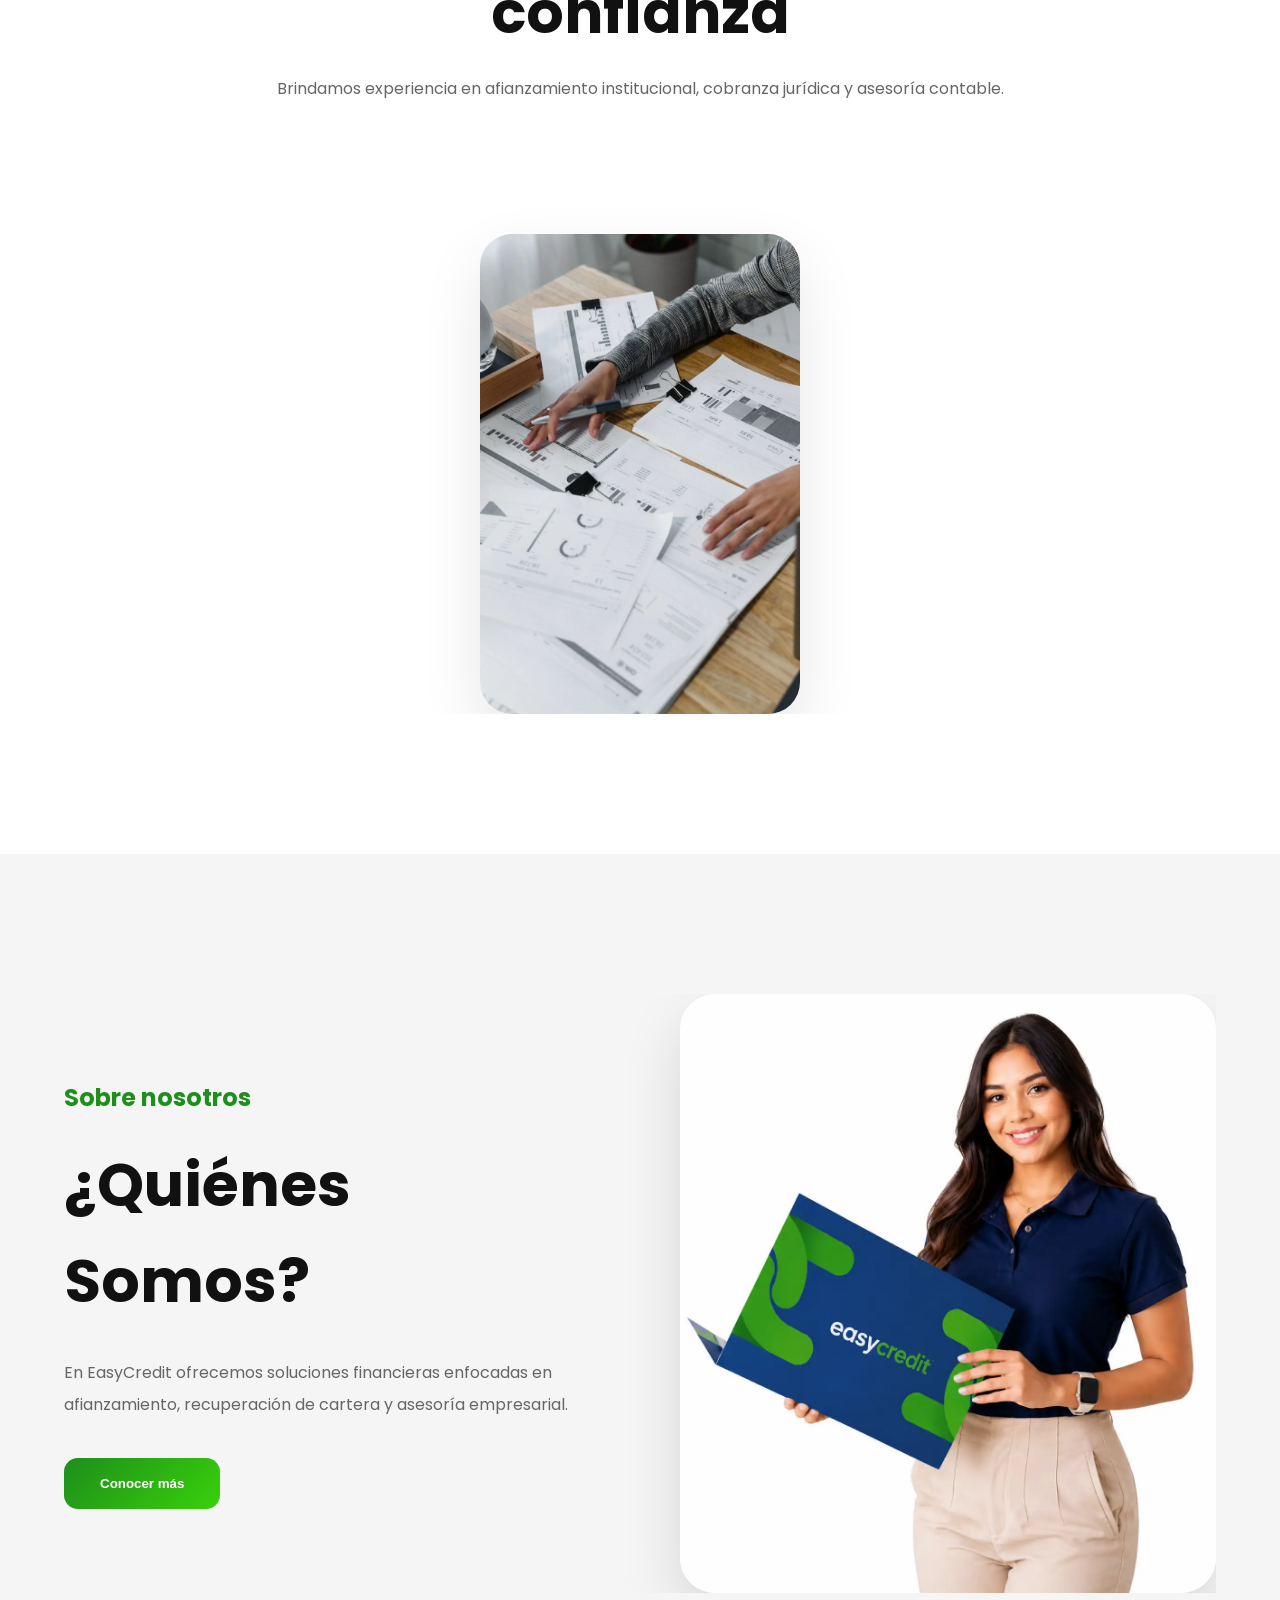
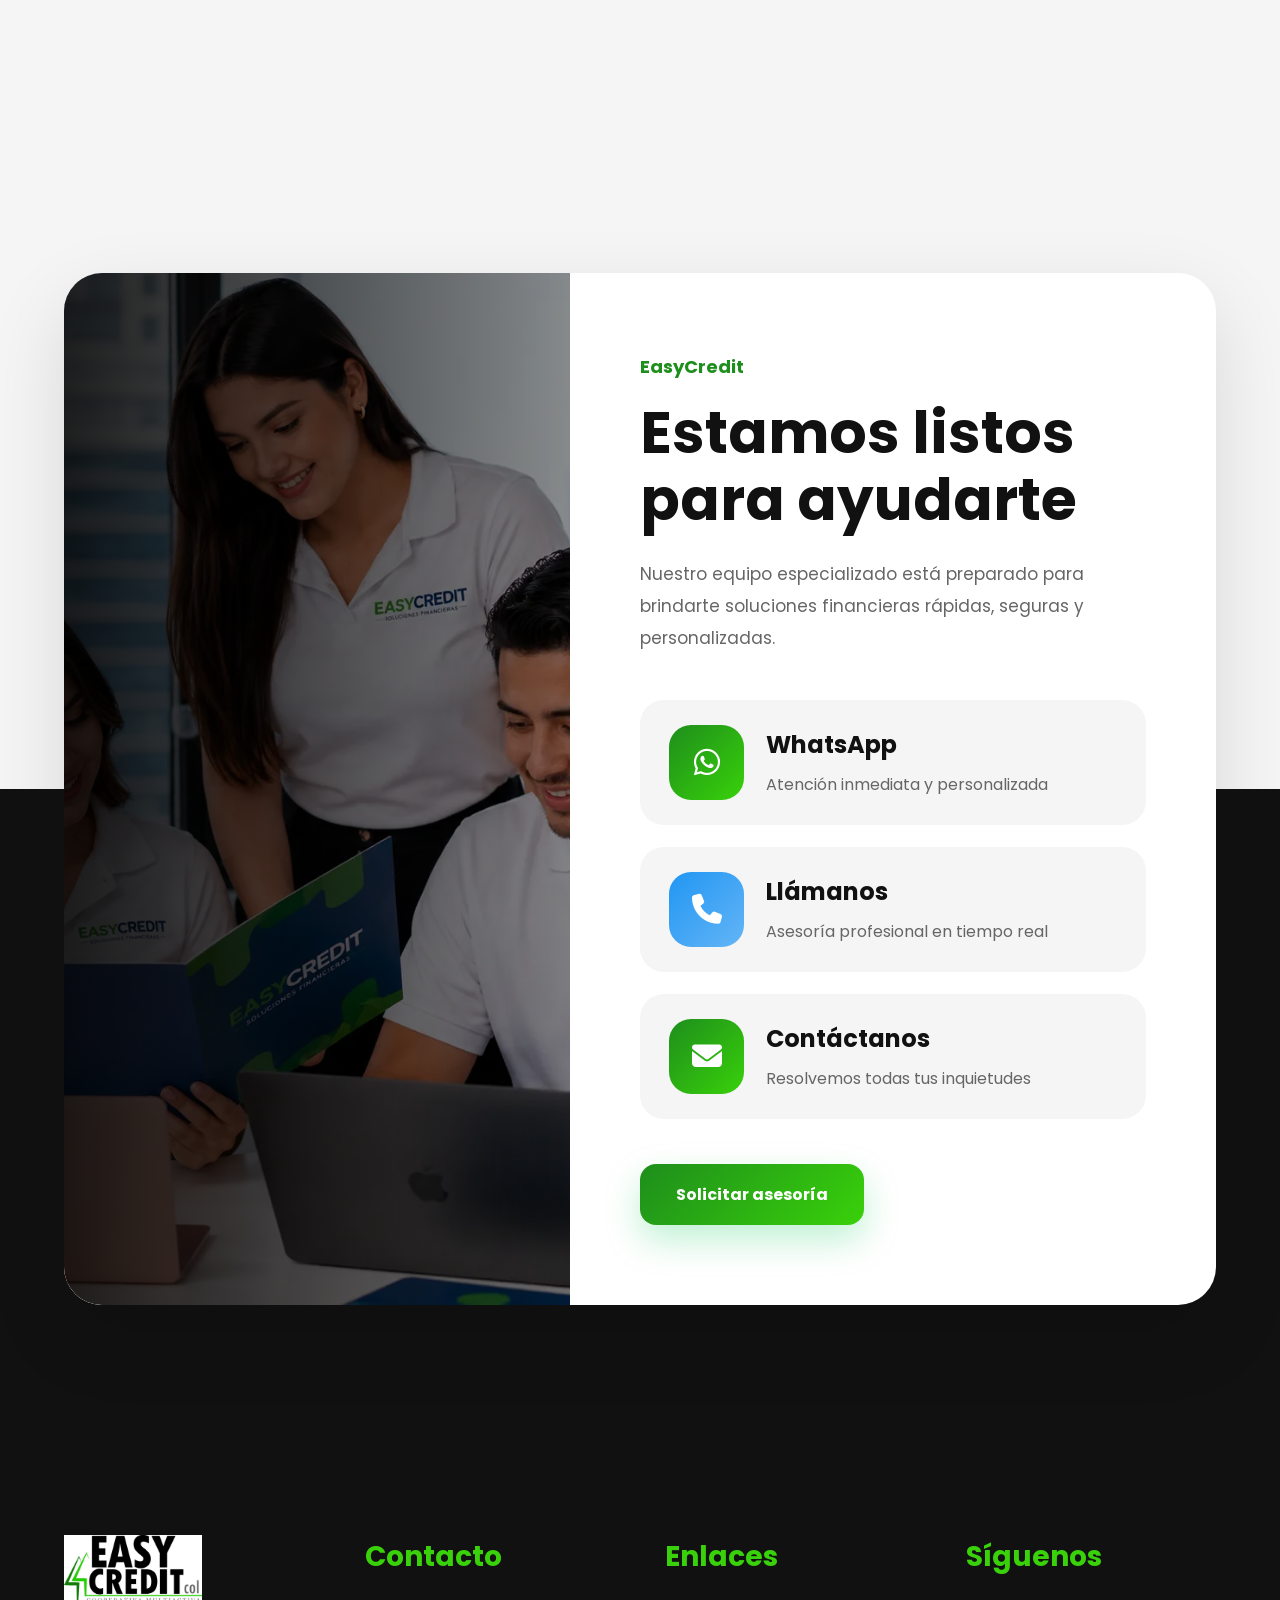
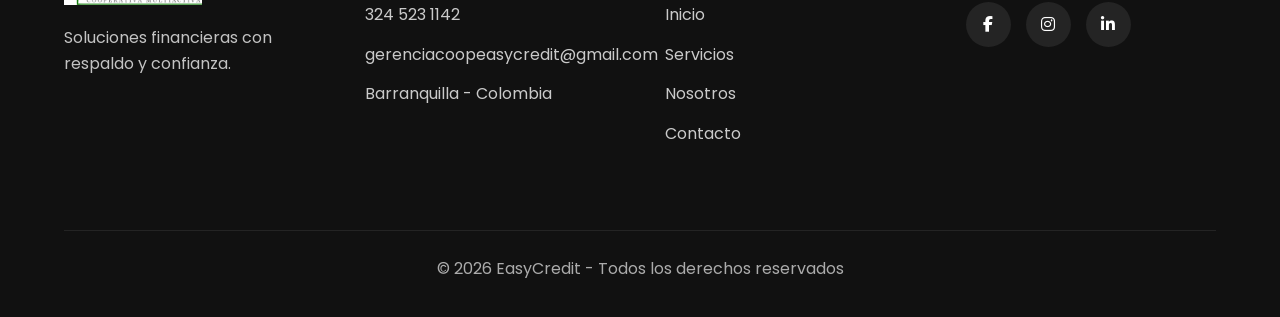
==== commit 6c46713f: "Version final" ====
--- a/index.html
+++ b/index.html
@@ -30,6 +30,7 @@
     <link rel="icon"
     type="image/x-icon"
     href="./img/easycredit.ico">
+    
 
     <!-- FONT AWESOME -->
 
@@ -90,6 +91,7 @@
 
         <img src="./img/logo.webp"
         alt="EasyCredit">
+        
 
     </a>
 
--- a/css/style.css
+++ b/css/style.css
@@ -78,7 +78,7 @@
 .navbar{
     width:100%;
     height:95px;
-    position:sticky;
+    position:fixed;;
     top:0;
     z-index:999;
     display:flex;
@@ -629,7 +629,7 @@
     rgba(0,0,0,.92),
     rgba(20,20,20,.92)
 ),
-url('../img/afianzamos.png');
+url('../img/afianzamos.webp');
 
     background-size:cover;
     background-position:center;
@@ -780,6 +780,33 @@
 
 .beneficio-item p{
     color:var(--gray-text);
+}
+
+.beneficios-container{
+    flex-direction:column-reverse;
+    align-items:center;
+    text-align:center;
+}
+
+.beneficios-image{
+    width:100%;
+    display:flex;
+    justify-content:center;
+}
+
+.beneficios-image img{
+    width:80%;
+    max-width:320px;
+    height:auto;
+}
+
+.beneficios-content{
+    width:100%;
+}
+
+.beneficios-content p{
+    max-width:100%;
+    line-height:1.8;
 }
 
 /* =========================================================
@@ -836,6 +863,8 @@
     line-height:1.8;
 }
 
+
+
 /* =========================================================
    ABOUT
 ========================================================= */
@@ -890,6 +919,7 @@
     border-radius:35px;
     box-shadow:0 25px 60px rgba(0,0,0,.12);
 }
+
 
 /* =========================================================
    CTA FINAL
@@ -1153,7 +1183,7 @@
 }
 
 /* =========================================================
-   DROPDOWN + MENU MOBILE CORREGIDO
+   DROPDOWN + MENU MOBILE 
 ========================================================= */
 
 /* =========================================================
@@ -1638,4 +1668,32 @@
         line-height:1.2;
     }
 
+.about-container{
+    flex-direction:column;
+    align-items:center;
+    text-align:center;
+}
+
+.about-text{
+    width:100%;
+}
+
+.about-text p{
+    width:100%;
+    max-width:100%;
+    line-height:1.8;
+}
+
+.about-image{
+    width:100%;
+    display:flex;
+    justify-content:center;
+}
+
+.about-image img{
+    width:80%;
+    max-width:320px;
+    height:auto;
+}
+
 }
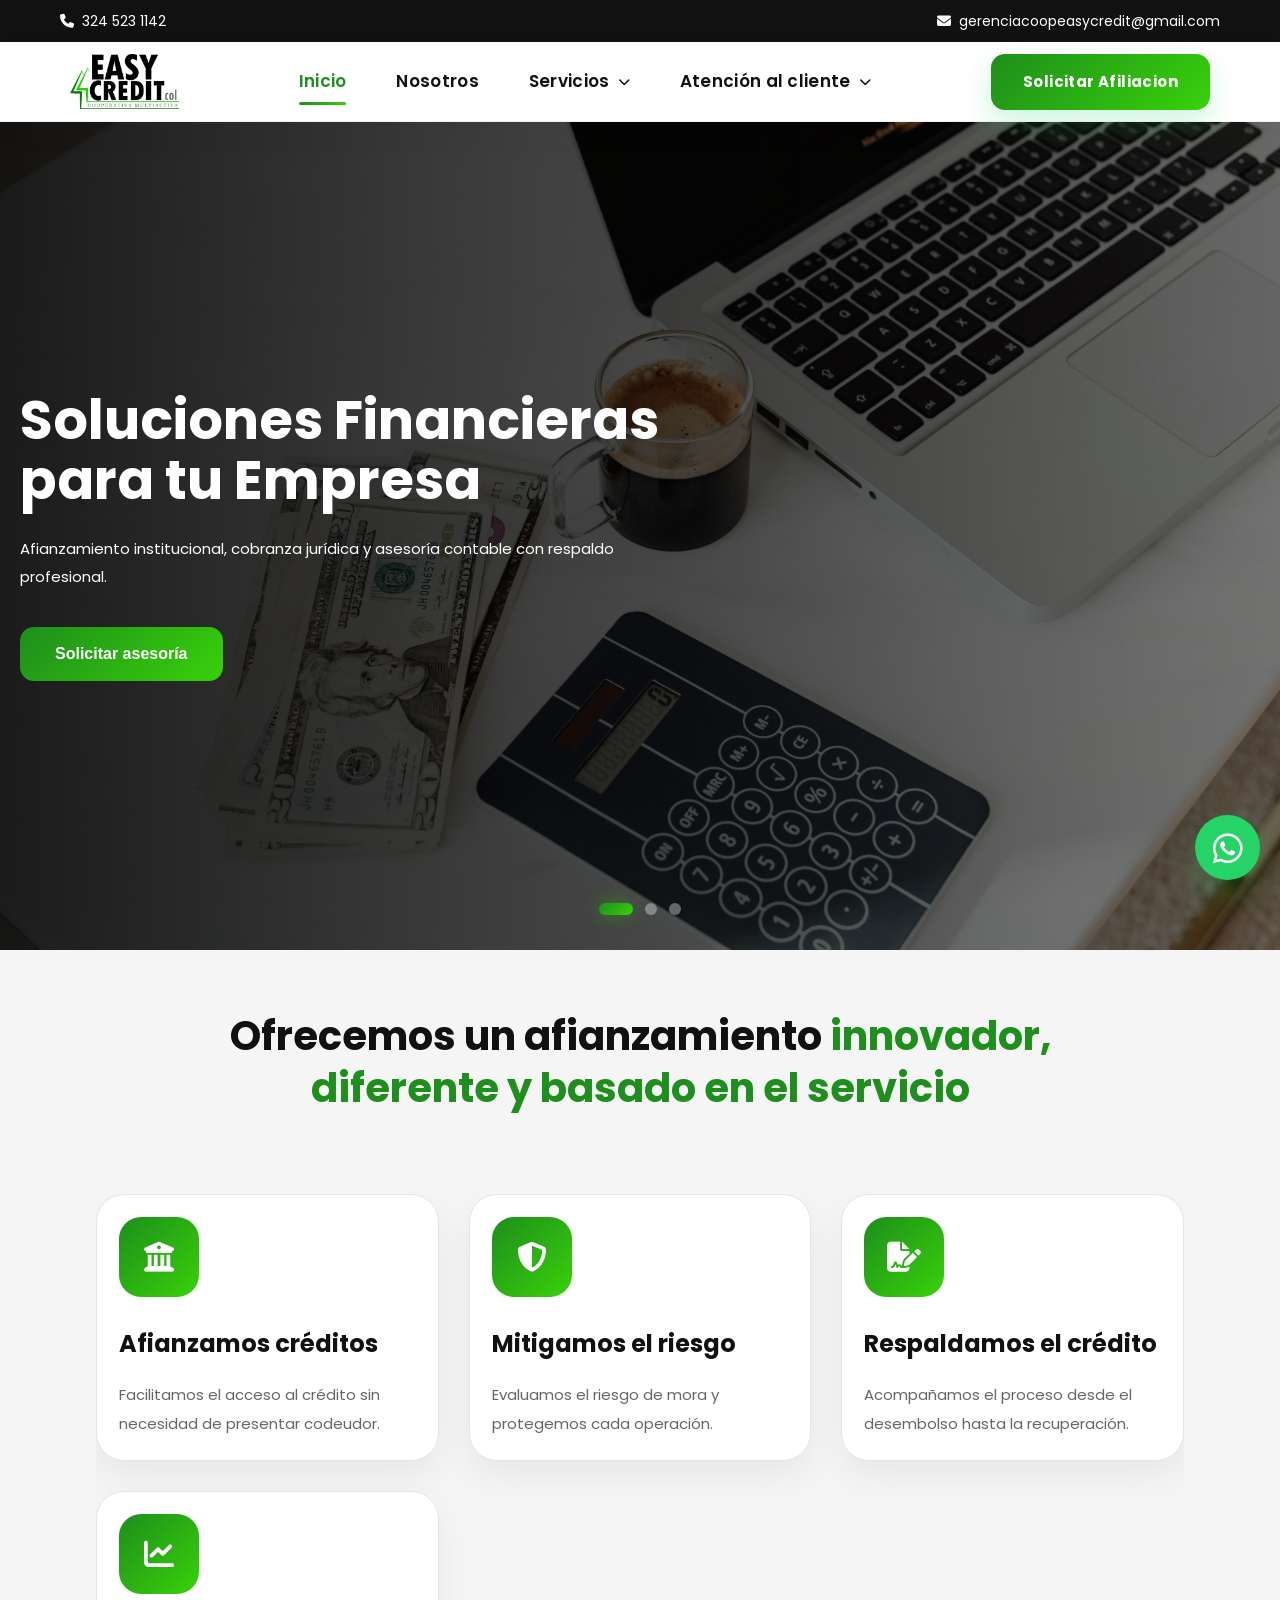
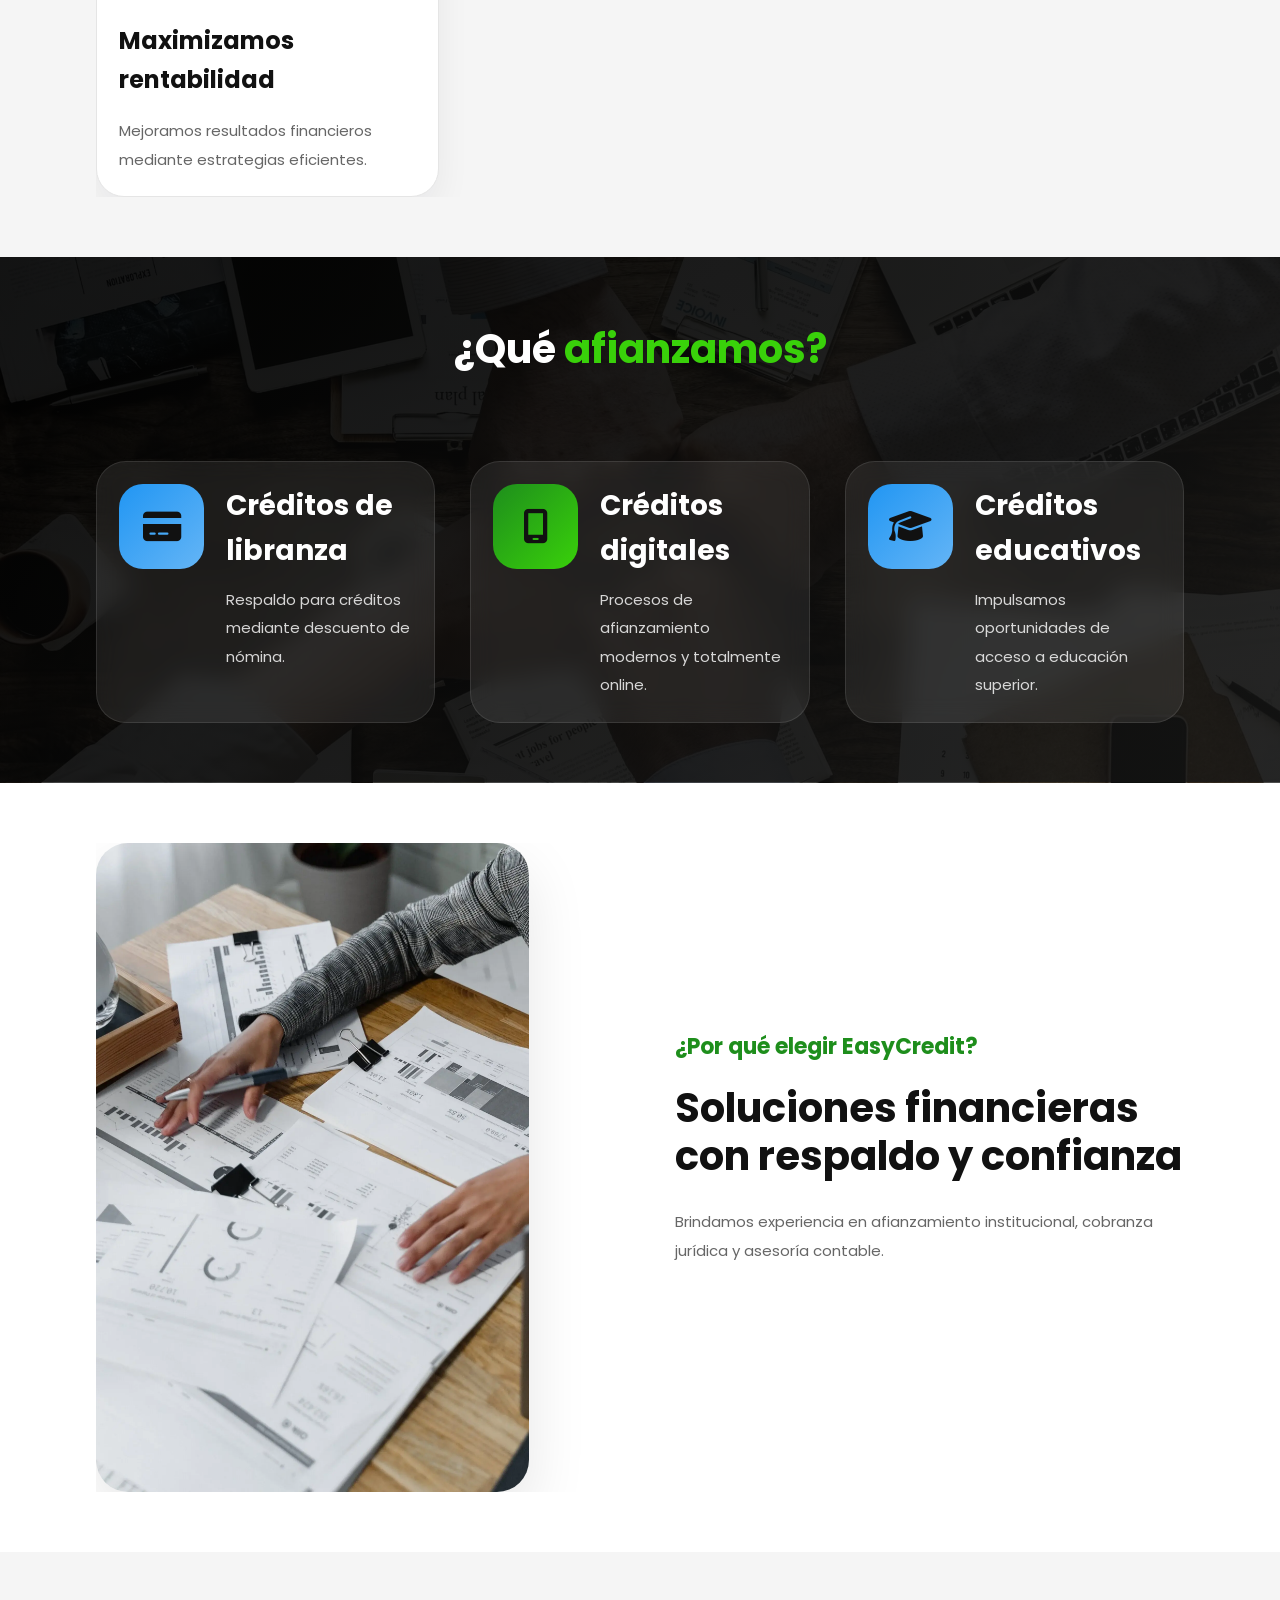
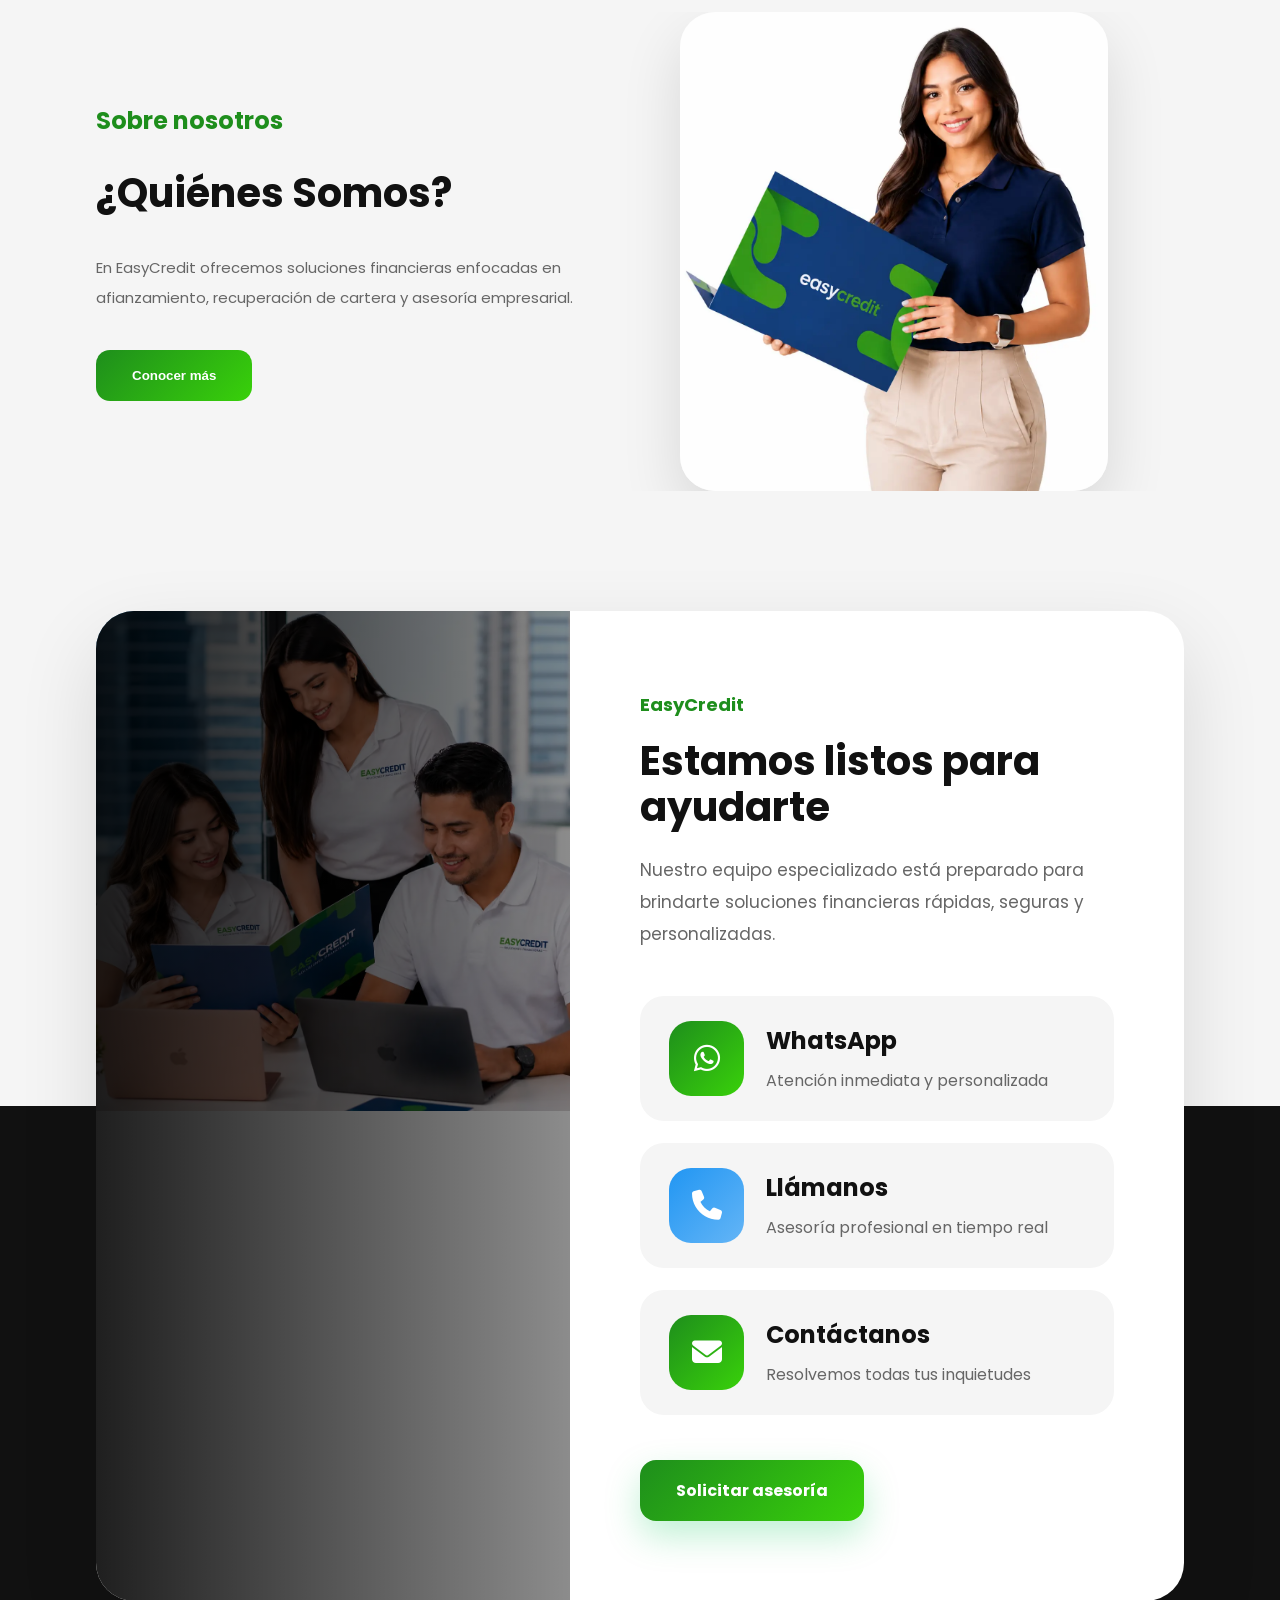
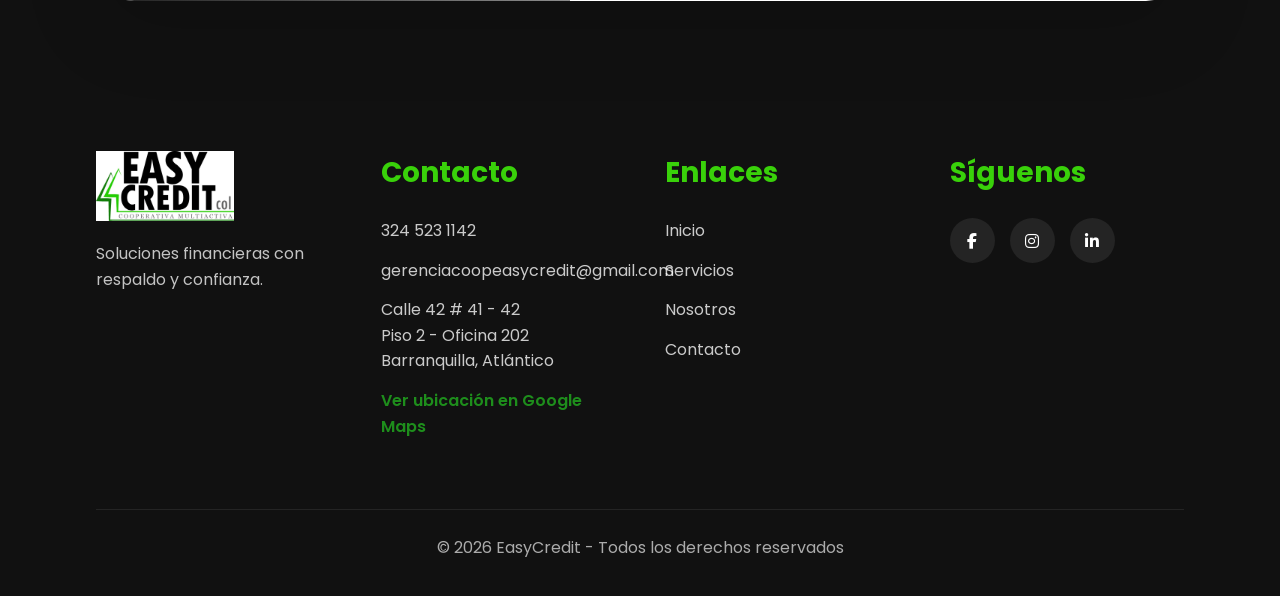
==== commit 87600ccc: "cambios" ====
--- a/index.html
+++ b/index.html
@@ -168,7 +168,7 @@
     <a href="./html/contacto.html"
     class="btn-nav">
 
-        Solicitar Asesoria
+        Solicitar Afiliacion
 
     </a>
 
@@ -696,11 +696,18 @@
                 </p>
 
                 <p>
-
-                    Barranquilla - Colombia
-
-                </p>
-
+    Calle 42 # 41 - 42<br>
+    Piso 2 - Oficina 202<br>
+    Barranquilla, Atlántico
+</p>
+<a
+href="https://maps.google.com/?q=Calle+42+41-42+Barranquilla"
+target="_blank"
+style="color:#1E8E1C;font-weight:600;">
+
+Ver ubicación en Google Maps
+
+</a>
             </div>
 
             <div class="footer-links">
--- a/css/style.css
+++ b/css/style.css
@@ -1,4 +1,3 @@
-
 :root{
 
     --black:#111111;
@@ -45,8 +44,8 @@
 ========================================================= */
 
 .container{
-    width:90%;
-    max-width:1280px;
+    width:85%;
+    max-width:1100px;
     margin:auto;
 }
 
@@ -78,7 +77,7 @@
 .navbar{
     width:100%;
     height:95px;
-    position:fixed;;
+    position:sticky;
     top:0;
     z-index:999;
     display:flex;
@@ -622,7 +621,7 @@
 ========================================================= */
 
 .afianzamos{
-    padding:140px 0;
+    padding:120px 0;
     background:
 linear-gradient(
     135deg,
@@ -704,14 +703,14 @@
 ========================================================= */
 
 .beneficios{
-    padding:140px 0;
+    padding:120px 0;
     background:white;
 }
 
 .beneficios-container{
     display:flex;
     align-items:center;
-    gap:90px;
+    gap:70px;
     flex-wrap:wrap;
 }
 
@@ -780,33 +779,6 @@
 
 .beneficio-item p{
     color:var(--gray-text);
-}
-
-.beneficios-container{
-    flex-direction:column-reverse;
-    align-items:center;
-    text-align:center;
-}
-
-.beneficios-image{
-    width:100%;
-    display:flex;
-    justify-content:center;
-}
-
-.beneficios-image img{
-    width:80%;
-    max-width:320px;
-    height:auto;
-}
-
-.beneficios-content{
-    width:100%;
-}
-
-.beneficios-content p{
-    max-width:100%;
-    line-height:1.8;
 }
 
 /* =========================================================
@@ -863,14 +835,12 @@
     line-height:1.8;
 }
 
-
-
 /* =========================================================
    ABOUT
 ========================================================= */
 
 .about{
-    padding:140px 0;
+    padding:120px 0;
     background:#f5f5f5;
 }
 
@@ -920,13 +890,12 @@
     box-shadow:0 25px 60px rgba(0,0,0,.12);
 }
 
-
 /* =========================================================
    CTA FINAL
 ========================================================= */
 
 .cta-final{
-    padding:140px 0;
+    padding:120px 0;
     background:linear-gradient(
         180deg,
         #f5f5f5 50%,
@@ -1183,7 +1152,7 @@
 }
 
 /* =========================================================
-   DROPDOWN + MENU MOBILE 
+   DROPDOWN + MENU MOBILE CORREGIDO
 ========================================================= */
 
 /* =========================================================
@@ -1667,33 +1636,84 @@
         font-size:38px;
         line-height:1.2;
     }
-
-.about-container{
-    flex-direction:column;
-    align-items:center;
-    text-align:center;
-}
-
-.about-text{
-    width:100%;
-}
-
-.about-text p{
-    width:100%;
-    max-width:100%;
-    line-height:1.8;
-}
-
-.about-image{
-    width:100%;
-    display:flex;
-    justify-content:center;
-}
-
-.about-image img{
-    width:80%;
-    max-width:320px;
-    height:auto;
-}
-
+ }
+
+/* =========================================================
+   SITIO MÁS COMPACTO
+========================================================= */
+
+.afianzamiento,
+.afianzamos,
+.beneficios,
+.about,
+.cta-final{
+    padding:60px 0 !important;
+}
+
+/* TITULOS */
+
+.hero h1{
+    font-size:54px !important;
+}
+
+.af-title h2,
+.afianzamos h2,
+.beneficios-content h2,
+.about-text h2,
+.cta-content h2,
+.stats-title h2{
+    font-size:40px !important;
+}
+
+/* TEXTOS */
+
+.hero p,
+.about-text p,
+.beneficios-content p,
+.af-card p,
+.afianza-item p,
+.beneficio-item p{
+    font-size:15px !important;
+}
+
+/* IMAGENES */
+
+.about-image img,
+.beneficios-image img{
+    width:85% !important;
+    max-width:450px !important;
+}
+
+.cta-image img{
+    max-height:500px;
+    object-fit:cover;
+}
+
+/* TARJETAS */
+
+.af-card,
+.afianza-item,
+.beneficio-item{
+    padding:22px !important;
+}
+
+/* NAVBAR */
+
+.navbar{
+    height:80px !important;
+}
+
+.logo img{
+    height:55px !important;
+}
+
+/* ESTADISTICAS */
+
+.stats{
+    width:80% !important;
+    padding:45px 25px !important;
+}
+
+.stat h2{
+    font-size:50px !important;
 }
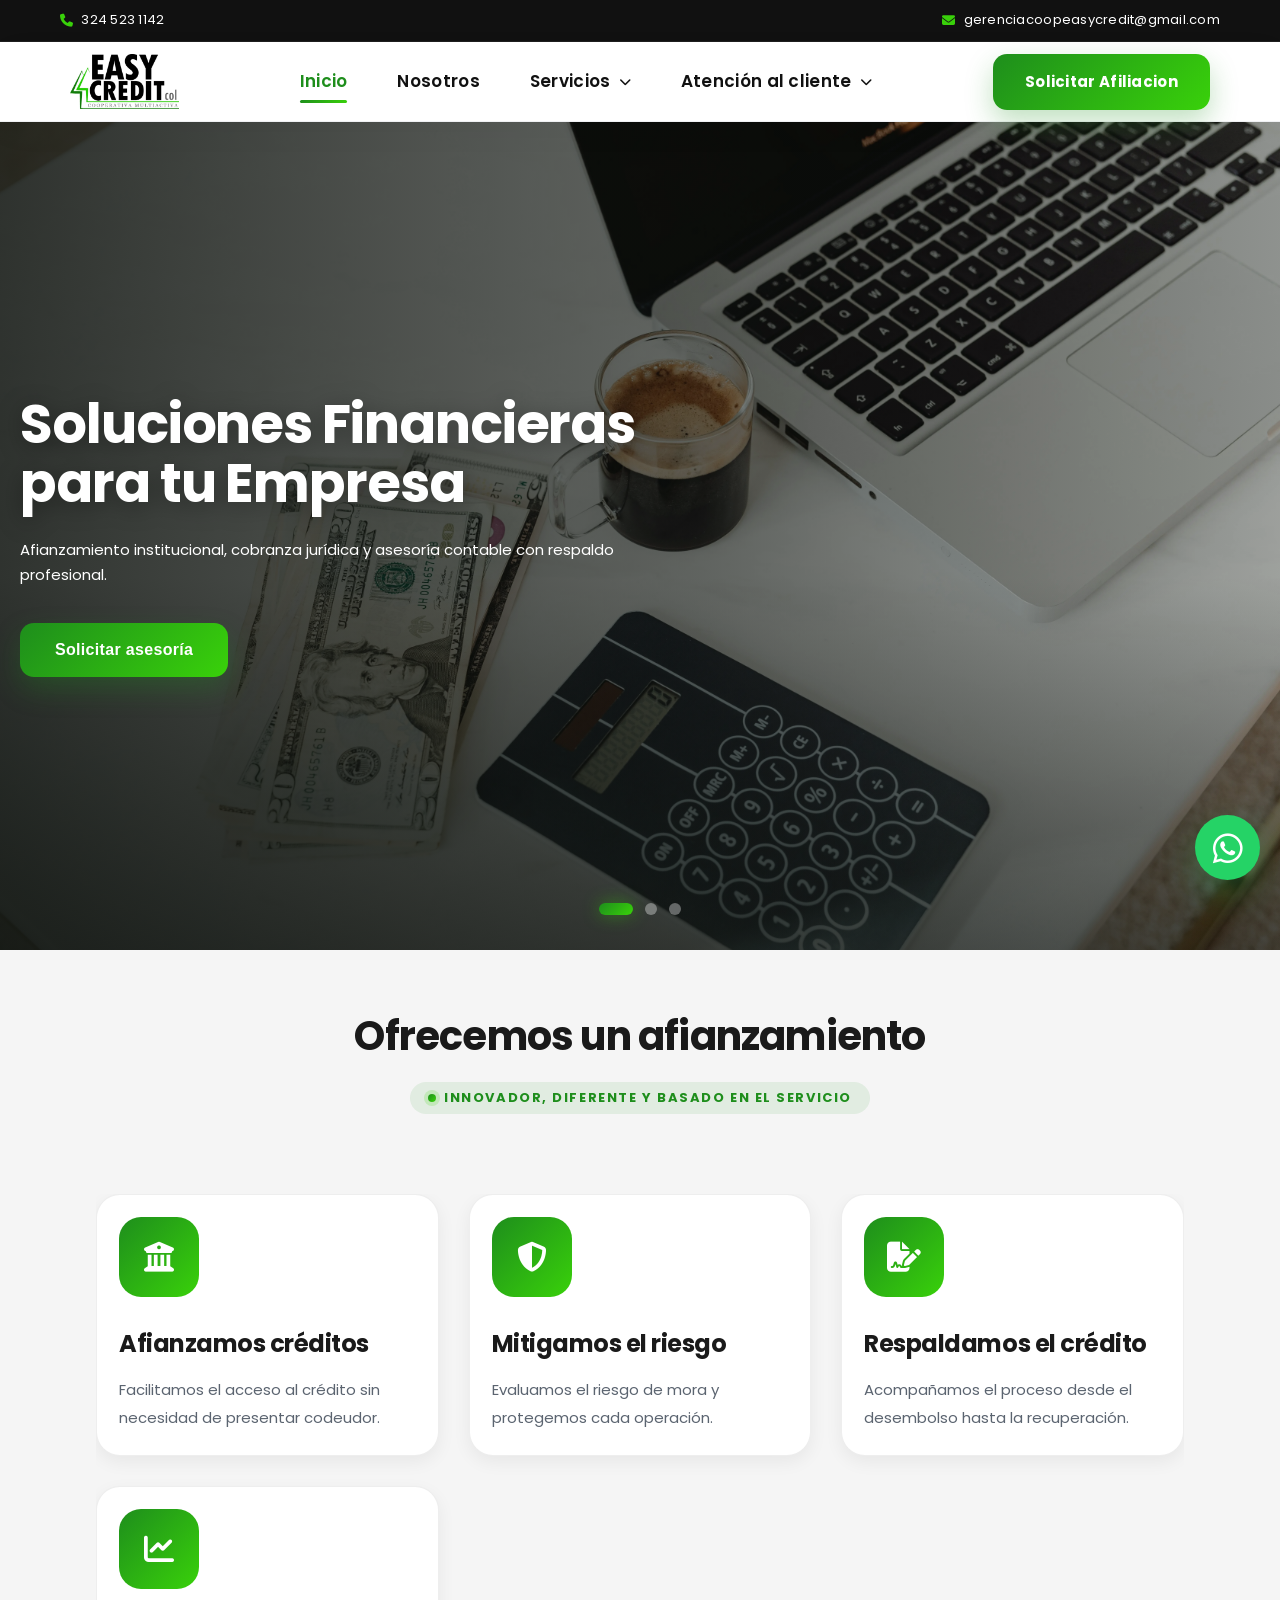
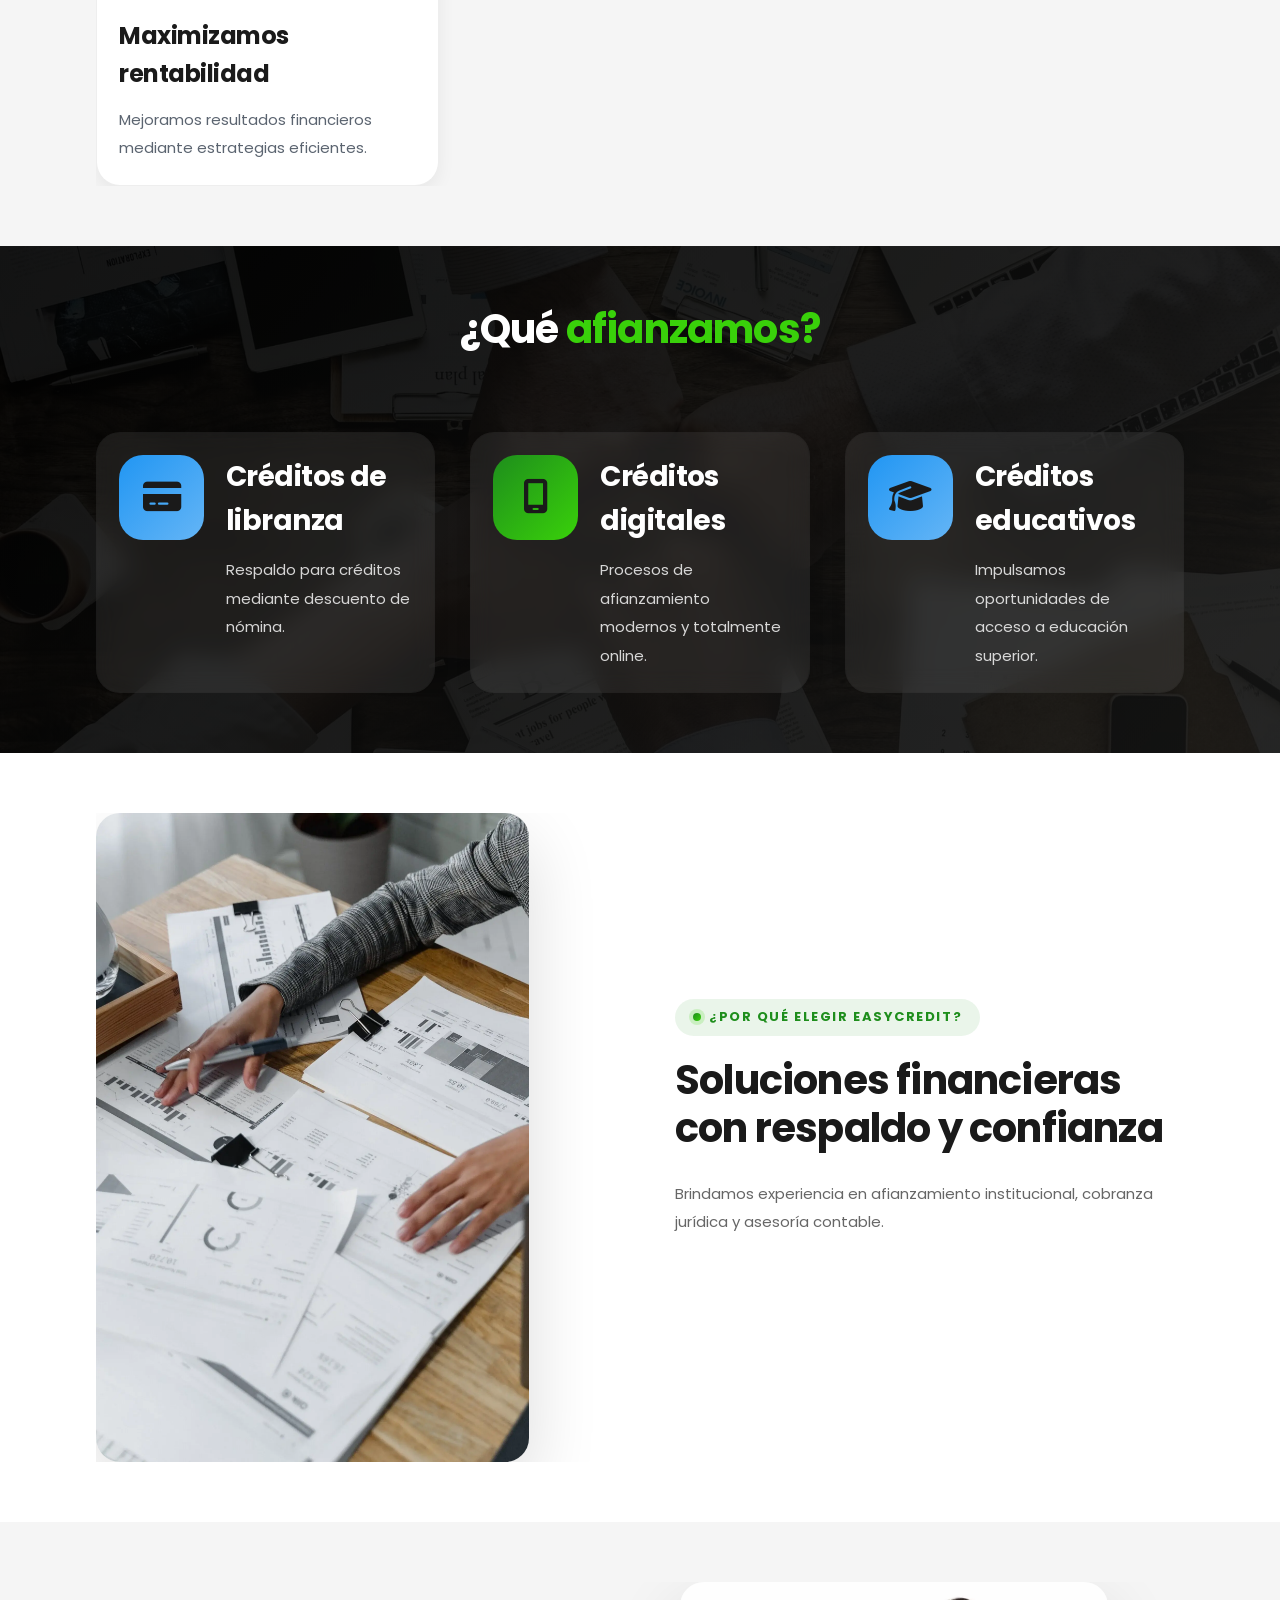
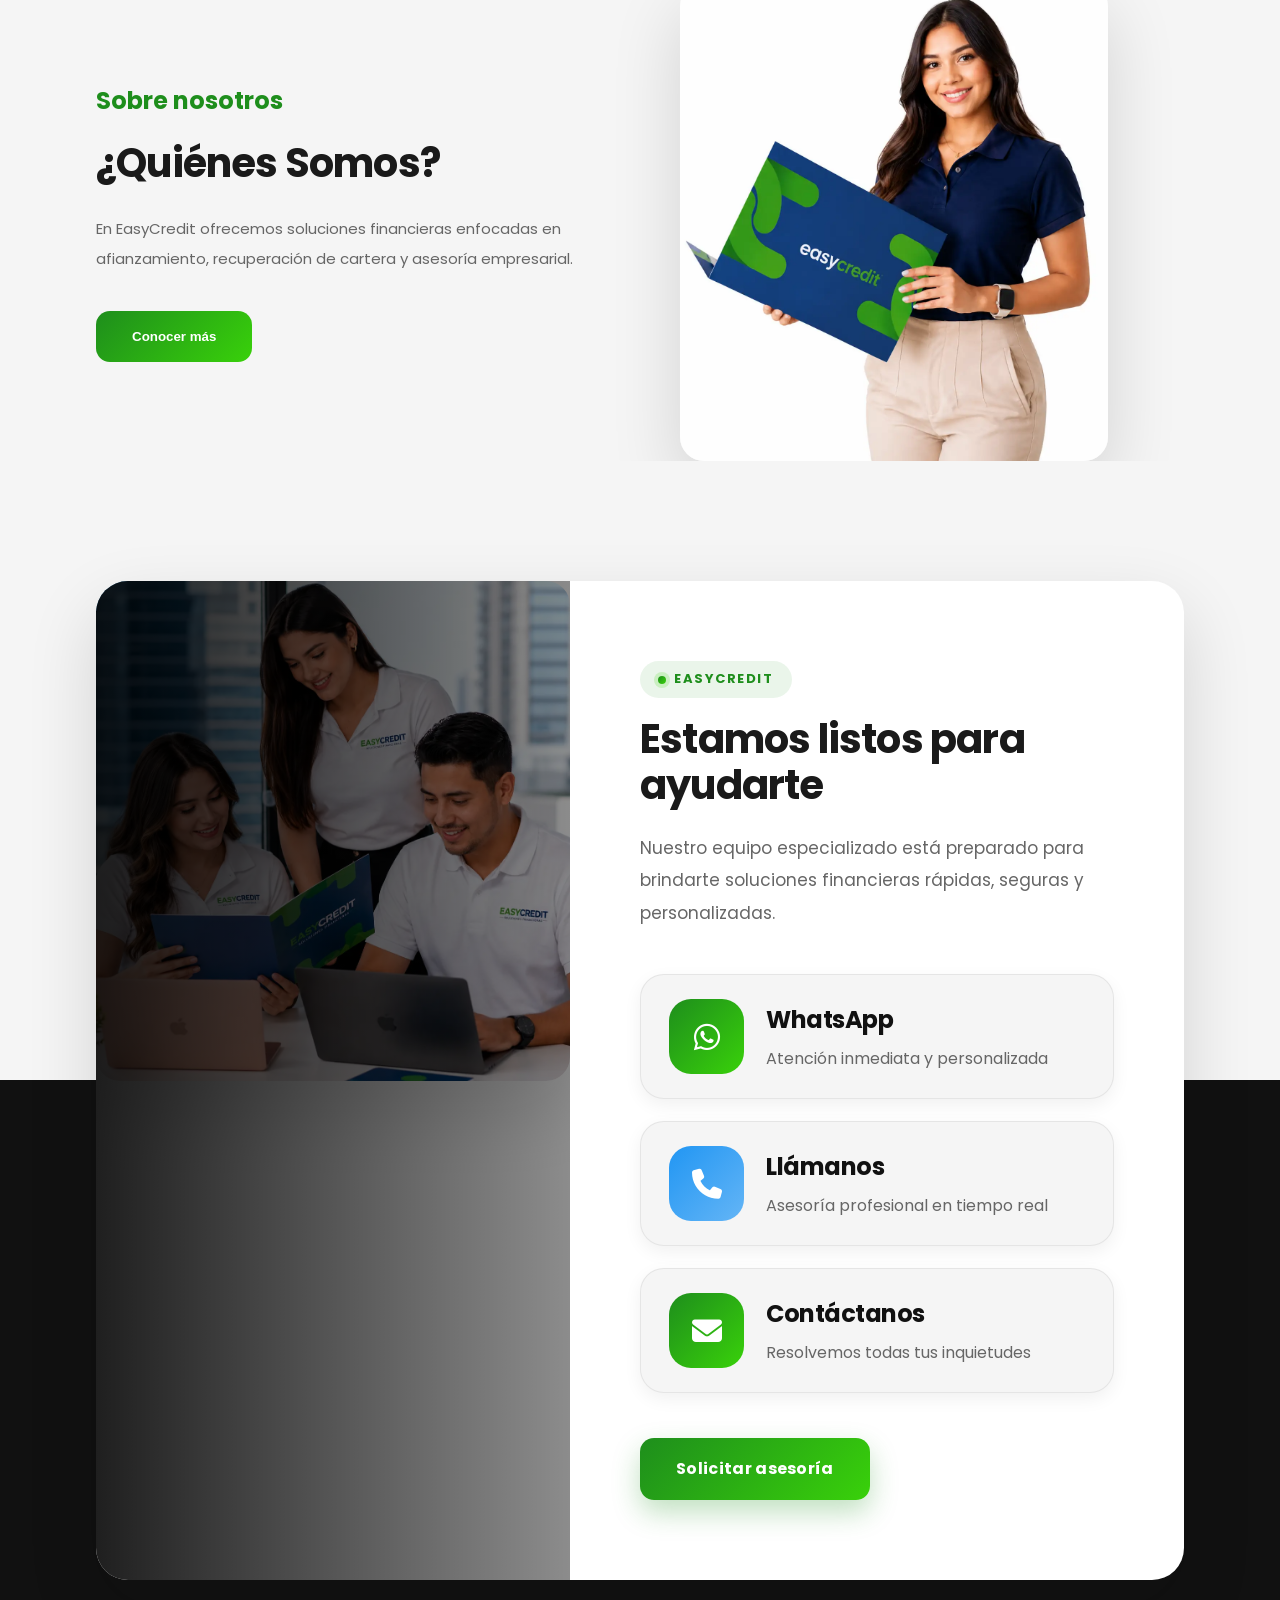
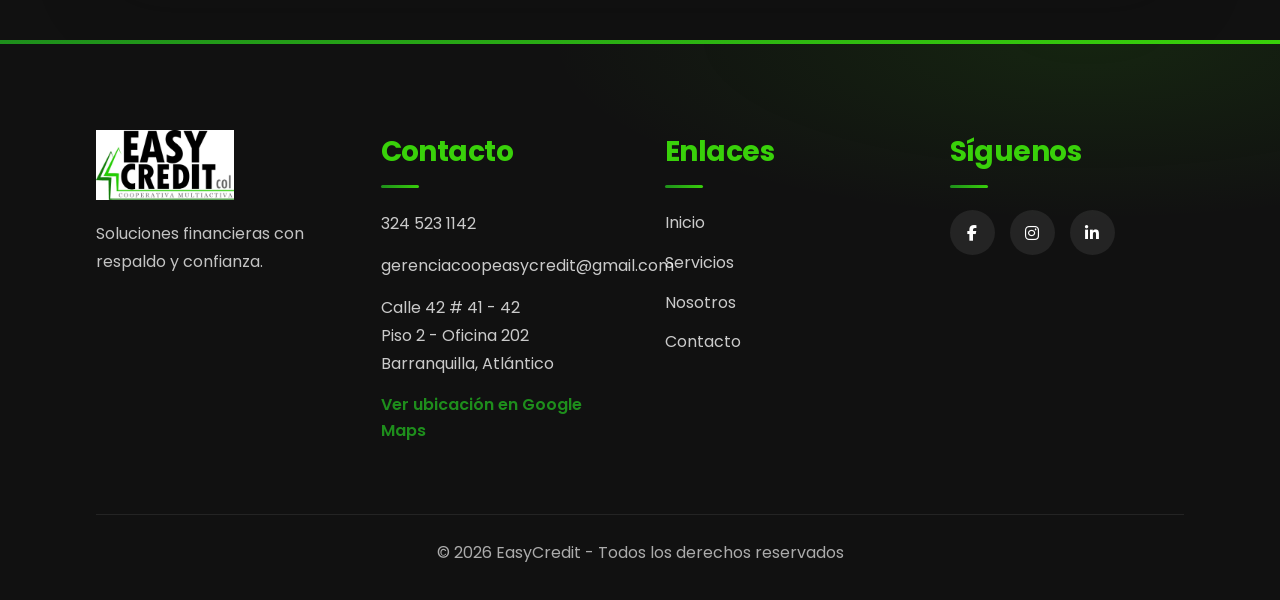
==== commit 011af0bd: "feat/cambios" ====
--- a/index.html
+++ b/index.html
@@ -3,51 +3,73 @@
 
 <head>
 
-     <!-- META -->
-
-<title>EasyCredit | Soluciones Financieras y Afianzamiento</title>
-
-<meta name="description" content="EasyCredit ofrece soluciones financieras, afianzamiento institucional, cobranza jurídica y asesoría especializada en Colombia.">
-
-<meta name="keywords" content="EasyCredit, afianzamiento institucional, cobranza jurídica, asesoría financiera, créditos, Colombia">
-
-<meta name="author" content="EasyCredit">
-
-<meta name="robots" content="index, follow">
-
-<meta name="viewport" content="width=device-width, initial-scale=1.0">
-
-<meta property="og:site_name" content="EasyCredit">
-<meta property="og:type" content="website">
-<meta property="og:locale" content="es_CO">
+    <!-- META SEO -->
+
+    <title>EasyCredit | Afianzamiento Institucional y Soluciones Financieras</title>
+
+    <meta charset="UTF-8">
+
+    <meta name="viewport" content="width=device-width, initial-scale=1.0">
+
+    <meta name="description" content="EasyCredit Colombia ofrece servicios de afianzamiento institucional, gestión de cartera, cobranza jurídica y soluciones financieras para empresas y entidades.">
+
+    <meta name="keywords" content="EasyCredit, EasyCredit Colombia, afianzamiento institucional, gestión de cartera, cobranza jurídica, soluciones financieras, Barranquilla, Colombia">
+
+    <meta name="author" content="EasyCredit">
+
+    <meta name="robots" content="index, follow">
+
+    <link rel="canonical" href="https://easycreditcoop.com/">
+
+    <!-- OPEN GRAPH -->
+
+    <meta property="og:title" content="EasyCredit Colombia">
+
+    <meta property="og:description" content="Soluciones financieras, afianzamiento institucional y gestión de cartera en Colombia.">
+
+    <meta property="og:type" content="website">
+
+    <meta property="og:url" content="https://easycreditcoop.com/">
+
+    <meta property="og:site_name" content="EasyCredit">
+
+    <meta property="og:locale" content="es_CO">
+
+    <meta property="og:image" content="https://easycreditcoop.com/img/logo.webp">
+
+    <!-- TWITTER -->
+
+    <meta name="twitter:card" content="summary_large_image">
+
+    <meta name="twitter:title" content="EasyCredit Colombia">
+
+    <meta name="twitter:description" content="Afianzamiento institucional, gestión de cartera y soluciones financieras.">
+
+    <meta name="twitter:image" content="https://easycreditcoop.com/img/logo.webp">
 
     <!-- CSS -->
 
     <link rel="stylesheet" href="./css/style.css">
 
-    <!-- ICONO -->
-
-    <link rel="icon"
-    type="image/x-icon"
-    href="./img/easycredit.ico">
-    
+    <!-- FAVICON -->
+
+    <link rel="icon" type="image/x-icon" href="./img/easycredit.ico">
+
+    <!-- GOOGLE FONTS -->
+
+    <link rel="preconnect" href="https://fonts.googleapis.com">
+
+    <link rel="preconnect" href="https://fonts.gstatic.com" crossorigin>
+
+    <link href="https://fonts.googleapis.com/css2?family=Poppins:wght@300;400;500;600;700&display=swap" rel="stylesheet">
 
     <!-- FONT AWESOME -->
 
     <link rel="stylesheet"
     href="https://cdnjs.cloudflare.com/ajax/libs/font-awesome/6.5.1/css/all.min.css">
 
-    <!-- GOOGLE FONTS -->
-
-    <link rel="preconnect"
-    href="https://fonts.googleapis.com">
-
-    <link rel="preconnect"
-    href="https://fonts.gstatic.com"
-    crossorigin>
-
-    <link href="https://fonts.googleapis.com/css2?family=Poppins:wght@300;400;500;600;700&display=swap"
-    rel="stylesheet">
+
+<link rel="stylesheet" href="./css/mejoras.css">
 
 </head>
 
@@ -79,11 +101,9 @@
 
 <header class="navbar">
 
-    <div class="menu-toggle">
-
-        <i class="fa-solid fa-bars"></i>
-
-    </div>
+    <button type="button" class="menu-toggle" aria-label="Abrir menú" aria-expanded="false" aria-controls="menu-principal">
+<i class="fa-solid fa-bars" aria-hidden="true"></i>
+</button>
 
     <!-- LOGO -->
 
@@ -97,7 +117,7 @@
 
     <!-- MENU -->
 
-<nav class="menu">
+<nav class="menu" id="menu-principal" aria-label="Navegación principal">
 
     <!-- INICIO -->
 
@@ -127,7 +147,7 @@
             </a>
 
             <a href="./html/cobranza.html">
-                cobranza jurídica
+                Cobranza jurídica
             </a>
 
             <a href="./html/afianzamiento.html">
@@ -435,7 +455,7 @@
 
             <div class="beneficios-image">
 
-                <img src="./img/beneficios.webp"
+                <img loading="lazy" decoding="async" src="./img/beneficios.webp"
                 alt="Beneficios">
 
             </div>
@@ -511,7 +531,7 @@
 
             <div class="about-image">
 
-                <img src="./img/modelo.webp"
+                <img loading="lazy" decoding="async" src="./img/modelo.webp"
                 alt="Nosotros">
 
             </div>
@@ -532,7 +552,7 @@
 
             <div class="cta-image">
 
-                <img src="./img/equipo.webp"
+                <img loading="lazy" decoding="async" src="./img/equipo.webp"
                 alt="Equipo EasyCredit">
 
                 <div class="cta-image-overlay"></div>
@@ -662,7 +682,7 @@
 
             <div class="footer-brand">
 
-                <img src="./img/logo.webp"
+                <img loading="lazy" decoding="async" src="./img/logo.webp"
                 alt="EasyCredit">
 
                 <p>
@@ -730,16 +750,16 @@
 
                 <div class="social-icons">
 
-                    <a href="#">
-                        <i class="fa-brands fa-facebook-f"></i>
+                    <a href="#" aria-label="Facebook de EasyCredit">
+<i class="fa-brands fa-facebook-f" aria-hidden="true"></i>
                     </a>
 
-                    <a href="#">
-                        <i class="fa-brands fa-instagram"></i>
+                    <a href="https://www.instagram.com/easycreditcoop/" target="_blank" rel="noopener noreferrer" aria-label="Instagram de EasyCredit">
+<i class="fa-brands fa-instagram" aria-hidden="true"></i>
                     </a>
 
-                    <a href="#">
-                        <i class="fa-brands fa-linkedin-in"></i>
+                    <a href="https://www.linkedin.com/in/gerencia-easycredit-982b2041b/" target="_blank" rel="noopener noreferrer" aria-label="LinkedIn de EasyCredit">
+<i class="fa-brands fa-linkedin-in" aria-hidden="true"></i>
                     </a>
 
                 </div>
@@ -761,12 +781,8 @@
 
 <!-- WHATSAPP -->
 
-<a href="https://wa.me/573245231142?text=Hola%20EasyCredit,%20quiero%20más%20información"
-class="whatsapp"
-target="_blank">
-
-    <i class="fa-brands fa-whatsapp"></i>
-
+<a href="https://wa.me/573245231142?text=Hola%20EasyCredit,%20quiero%20asesor%C3%ADa" class="whatsapp" target="_blank" rel="noopener noreferrer" aria-label="Escríbenos por WhatsApp">
+<i class="fa-brands fa-whatsapp" aria-hidden="true"></i>
 </a>
 
 <!-- JS -->
--- a/css/style.css
+++ b/css/style.css
@@ -572,7 +572,7 @@
 
 .af-grid{
     display:grid;
-    grid-template-columns:repeat(auto-fit,minmax(280px,1fr));
+    grid-template-columns:repeat(auto-fit,minmax(min(280px,100%),1fr));
     gap:30px;
 }
 
@@ -648,7 +648,7 @@
 
 .afianza-grid{
     display:grid;
-    grid-template-columns:repeat(auto-fit,minmax(320px,1fr));
+    grid-template-columns:repeat(auto-fit,minmax(min(320px,100%),1fr));
     gap:35px;
 }
 
@@ -1059,7 +1059,7 @@
 
 .footer-container{
     display:grid;
-    grid-template-columns:repeat(auto-fit,minmax(220px,1fr));
+    grid-template-columns:repeat(auto-fit,minmax(min(220px,100%),1fr));
     gap:50px;
 }
 
@@ -1716,4 +1716,87 @@
 
 .stat h2{
     font-size:50px !important;
-}+}
+
+/* =========================================================
+   MEJORAS UI/UX + ACCESIBILIDAD (bloque compartido)
+   Mantiene la paleta corporativa (#1E8E1C / #39D10A)
+========================================================= */
+
+html{
+    scroll-behavior:smooth;
+}
+
+img{
+    max-width:100%;
+}
+
+/* Hamburguesa ahora es <button>: se anula el estilo nativo */
+
+button.menu-toggle{
+    background:none;
+    border:0;
+    padding:0;
+    line-height:1;
+    font-family:inherit;
+}
+
+/* Foco visible para navegación con teclado */
+
+a:focus-visible,
+button:focus-visible,
+input:focus-visible,
+select:focus-visible,
+textarea:focus-visible,
+summary:focus-visible{
+    outline:3px solid #39D10A;
+    outline-offset:3px;
+    border-radius:6px;
+}
+
+/* Transiciones sutiles en interactivos */
+
+a,
+button{
+    transition:color .25s ease, background-color .25s ease,
+               transform .25s ease, box-shadow .25s ease;
+}
+
+.btn-nav:hover,
+.whatsapp:hover{
+    transform:translateY(-2px);
+}
+
+.btn-nav:active,
+.whatsapp:active{
+    transform:translateY(0);
+}
+
+/* Áreas táctiles mínimas en móvil */
+
+@media(max-width:768px){
+
+    .menu a,
+    .submenu a,
+    .btn-nav,
+    .social-icons a,
+    .contact-social a{
+        min-height:44px;
+    }
+
+}
+
+/* Respeta usuarios que reducen animaciones */
+
+@media(prefers-reduced-motion:reduce){
+
+    *,
+    *::before,
+    *::after{
+        animation-duration:.01ms !important;
+        animation-iteration-count:1 !important;
+        transition-duration:.01ms !important;
+        scroll-behavior:auto !important;
+    }
+
+}
--- a/css/mejoras.css
+++ b/css/mejoras.css
@@ -0,0 +1,646 @@
+/* =========================================================
+   EASYCREDIT - CAPA DE REDISEÑO UI (compartida)
+   Se carga DESPUÉS del CSS de cada página.
+   Respeta la paleta corporativa: #1E8E1C / #39D10A / #111 / #1A1A1A
+========================================================= */
+
+:root{
+    --ec-green:#1E8E1C;
+    --ec-green-light:#39D10A;
+    --ec-black:#111111;
+    --ec-dark:#1A1A1A;
+    --ec-gray-text:#5b6470;
+    --ec-bg-soft:#f5f8f5;
+    --ec-radius:24px;
+    --ec-radius-sm:14px;
+    --ec-shadow-sm:0 6px 18px rgba(17,17,17,.06);
+    --ec-shadow:0 18px 45px rgba(17,17,17,.09);
+    --ec-shadow-lg:0 28px 70px rgba(17,17,17,.14);
+    --ec-grad:linear-gradient(135deg,#1E8E1C 0%,#39D10A 100%);
+    --ec-ease:cubic-bezier(.22,.61,.36,1);
+}
+
+body{
+    -webkit-font-smoothing:antialiased;
+    text-rendering:optimizeLegibility;
+    color:var(--ec-dark);
+}
+
+::selection{
+    background:rgba(57,209,10,.28);
+}
+
+/* ---------- Tipografía y jerarquía ---------- */
+
+h1,h2,h3{
+    letter-spacing:-.02em;
+}
+
+h2{
+    line-height:1.15;
+}
+
+p{
+    line-height:1.75;
+}
+
+/* Etiqueta (eyebrow) sobre los títulos de sección */
+
+.mini-title,
+.mini-service,
+.mini-contact,
+.af-title span,
+.services-title span,
+.valores-header span,
+.mvv-title span,
+.cta-mini{
+    display:inline-flex !important;
+    align-items:center;
+    gap:8px;
+    padding:8px 18px;
+    border-radius:999px;
+    background:rgba(30,142,28,.09);
+    color:var(--ec-green) !important;
+    font-size:13px !important;
+    font-weight:700 !important;
+    letter-spacing:.12em;
+    text-transform:uppercase;
+}
+
+.mini-title::before,
+.mini-service::before,
+.mini-contact::before,
+.af-title span::before,
+.services-title span::before,
+.valores-header span::before,
+.mvv-title span::before,
+.cta-mini::before{
+    content:"";
+    width:8px;
+    height:8px;
+    border-radius:50%;
+    background:var(--ec-grad);
+    box-shadow:0 0 0 4px rgba(57,209,10,.18);
+}
+
+/* ---------- Barra superior ---------- */
+
+.topbar{
+    background:var(--ec-black);
+    border-bottom:1px solid rgba(255,255,255,.06);
+}
+
+.topbar span,
+.topbar a{
+    font-size:13px;
+    letter-spacing:.02em;
+}
+
+.topbar i{
+    color:var(--ec-green-light);
+}
+
+/* ---------- Navegación ---------- */
+
+.navbar{
+    transition:box-shadow .3s var(--ec-ease), background-color .3s var(--ec-ease);
+}
+
+.navbar.is-scrolled{
+    box-shadow:0 12px 40px rgba(17,17,17,.10);
+    background:rgba(255,255,255,.97);
+}
+
+.menu > a,
+.dropdown > a{
+    position:relative;
+    font-weight:600;
+}
+
+@media(min-width:769px){
+
+    .menu > a::after,
+    .dropdown > a::after{
+        content:"";
+        position:absolute;
+        left:0;
+        right:0;
+        bottom:-8px;
+        height:3px;
+        border-radius:3px;
+        background:var(--ec-grad);
+        transform:scaleX(0);
+        transform-origin:center;
+        transition:transform .3s var(--ec-ease);
+    }
+
+    .menu > a:hover::after,
+    .menu > a.active::after,
+    .dropdown:hover > a::after,
+    .dropdown > a.active::after{
+        transform:scaleX(1);
+    }
+
+    /* El chevron no debe heredar la línea */
+    .dropdown > a i{
+        transition:transform .3s var(--ec-ease);
+    }
+
+    .dropdown:hover > a i{
+        transform:rotate(180deg);
+    }
+
+}
+
+.submenu{
+    border-radius:18px !important;
+    border:1px solid rgba(17,17,17,.06);
+    box-shadow:var(--ec-shadow) !important;
+    overflow:hidden;
+}
+
+.submenu a{
+    transition:background-color .2s ease, padding-left .25s var(--ec-ease), color .2s ease;
+}
+
+.submenu a:hover{
+    background:rgba(30,142,28,.08);
+    color:var(--ec-green);
+    padding-left:26px;
+}
+
+/* ---------- Botones ---------- */
+
+.btn-nav,
+.cta-btn,
+.service-btn,
+.pqr-btn,
+.contact-form button[type="submit"],
+.hero button{
+    position:relative;
+    overflow:hidden;
+    border:0;
+    border-radius:14px;
+    background:var(--ec-grad);
+    color:#fff;
+    font-weight:700;
+    letter-spacing:.02em;
+    box-shadow:0 12px 28px rgba(30,142,28,.28);
+    transition:transform .3s var(--ec-ease), box-shadow .3s var(--ec-ease), filter .3s ease;
+    cursor:pointer;
+}
+
+.btn-nav::after,
+.cta-btn::after,
+.service-btn::after,
+.pqr-btn::after,
+.contact-form button[type="submit"]::after,
+.hero button::after{
+    content:"";
+    position:absolute;
+    top:0;
+    left:-120%;
+    width:60%;
+    height:100%;
+    background:linear-gradient(100deg,transparent,rgba(255,255,255,.35),transparent);
+    transform:skewX(-20deg);
+    transition:left .6s var(--ec-ease);
+    pointer-events:none;
+}
+
+.btn-nav:hover,
+.cta-btn:hover,
+.service-btn:hover,
+.pqr-btn:hover,
+.contact-form button[type="submit"]:hover,
+.hero button:hover{
+    transform:translateY(-3px);
+    box-shadow:0 18px 38px rgba(30,142,28,.38);
+    filter:saturate(1.08);
+}
+
+.btn-nav:hover::after,
+.cta-btn:hover::after,
+.service-btn:hover::after,
+.pqr-btn:hover::after,
+.contact-form button[type="submit"]:hover::after,
+.hero button:hover::after{
+    left:140%;
+}
+
+.btn-nav:active,
+.cta-btn:active,
+.service-btn:active,
+.pqr-btn:active,
+.contact-form button[type="submit"]:active,
+.hero button:active{
+    transform:translateY(-1px);
+}
+
+.pqr-btn:disabled{
+    opacity:.7;
+    cursor:wait;
+    transform:none;
+}
+
+/* ---------- Héroes ---------- */
+
+.hero{
+    isolation:isolate;
+}
+
+.hero .overlay{
+    background:
+        linear-gradient(90deg,rgba(10,14,10,.82) 0%,rgba(10,14,10,.55) 55%,rgba(10,14,10,.25) 100%),
+        linear-gradient(0deg,rgba(10,14,10,.55) 0%,transparent 45%) !important;
+}
+
+.hero h1{
+    font-size:clamp(34px,5.2vw,68px);
+    line-height:1.08;
+    font-weight:700;
+    text-shadow:0 4px 24px rgba(0,0,0,.35);
+}
+
+.hero p{
+    font-size:clamp(16px,1.6vw,20px);
+    max-width:640px;
+    line-height:1.7;
+}
+
+.slider-dots .dot{
+    transition:width .35s var(--ec-ease), background-color .3s ease;
+}
+
+.slider-dots .dot.active{
+    width:34px;
+    border-radius:999px;
+}
+
+.slider-controls button{
+    backdrop-filter:blur(10px);
+    transition:transform .3s var(--ec-ease), background-color .3s ease;
+}
+
+.slider-controls button:hover{
+    transform:scale(1.08);
+}
+
+.page-hero,
+.contact-hero,
+.pqr-hero,
+.services-hero{
+    position:relative;
+    isolation:isolate;
+}
+
+.page-hero::after,
+.contact-hero::after,
+.pqr-hero::after,
+.services-hero::after{
+    content:"";
+    position:absolute;
+    left:0;
+    right:0;
+    bottom:0;
+    height:5px;
+    background:var(--ec-grad);
+    z-index:6;
+}
+
+.page-hero-content h1,
+.contact-hero-content h1,
+.pqr-hero-content h1{
+    font-size:clamp(34px,5vw,62px);
+    line-height:1.1;
+    text-shadow:0 4px 24px rgba(0,0,0,.35);
+}
+
+.page-hero-content p,
+.contact-hero-content p,
+.pqr-hero-content p{
+    font-size:clamp(16px,1.6vw,20px);
+    max-width:680px;
+    margin-inline:auto;
+}
+
+/* ---------- Tarjetas ---------- */
+
+.af-card,
+.service-card,
+.mvv-card,
+.valor-item,
+.future-item,
+.afianza-item,
+.service-item,
+.contact-item,
+.cta-item,
+.legal-box,
+.terms-box{
+    border-radius:var(--ec-radius) !important;
+    border:1px solid rgba(17,17,17,.07);
+    box-shadow:var(--ec-shadow-sm);
+    transition:transform .4s var(--ec-ease), box-shadow .4s var(--ec-ease), border-color .3s ease;
+}
+
+.af-card,
+.service-card:not(.full-card),
+.mvv-card,
+.valor-item,
+.future-item{
+    position:relative;
+    overflow:hidden;
+}
+
+.af-card::before,
+.service-card:not(.full-card)::before,
+.mvv-card::before,
+.valor-item::before,
+.future-item::before{
+    content:"";
+    position:absolute;
+    top:0;
+    left:0;
+    right:0;
+    height:4px;
+    background:var(--ec-grad);
+    transform:scaleX(0);
+    transform-origin:left;
+    transition:transform .45s var(--ec-ease);
+}
+
+.af-card:hover,
+.service-card:not(.full-card):hover,
+.mvv-card:hover,
+.valor-item:hover,
+.future-item:hover,
+.afianza-item:hover,
+.service-item:hover{
+    transform:translateY(-8px);
+    box-shadow:var(--ec-shadow-lg);
+    border-color:rgba(30,142,28,.25);
+}
+
+.af-card:hover::before,
+.service-card:not(.full-card):hover::before,
+.mvv-card:hover::before,
+.valor-item:hover::before,
+.future-item:hover::before{
+    transform:scaleX(1);
+}
+
+/* Iconos */
+
+.af-icon,
+.service-icon,
+.mvv-icon,
+.contact-icon,
+.cta-icon,
+.icon{
+    transition:transform .4s var(--ec-ease), box-shadow .4s var(--ec-ease);
+}
+
+.af-card:hover .af-icon,
+.service-card:hover .service-icon,
+.mvv-card:hover .mvv-icon,
+.contact-item:hover .contact-icon,
+.cta-item:hover .cta-icon{
+    transform:translateY(-4px) scale(1.06) rotate(-3deg);
+    box-shadow:0 14px 28px rgba(30,142,28,.30);
+}
+
+.af-card h3,
+.service-card h3,
+.mvv-card h3{
+    margin-bottom:12px;
+}
+
+.af-card p,
+.service-card p,
+.mvv-card p{
+    color:var(--ec-gray-text);
+}
+
+/* Listas de servicios (páginas de detalle) */
+
+.service-item{
+    transition:transform .3s var(--ec-ease), box-shadow .3s var(--ec-ease), background-color .3s ease;
+}
+
+.service-item:hover{
+    transform:translateX(6px);
+}
+
+.full-card{
+    border-radius:28px !important;
+    box-shadow:var(--ec-shadow);
+}
+
+/* ---------- Imágenes ---------- */
+
+.beneficios-image img,
+.about-image img,
+.cta-image img{
+    border-radius:var(--ec-radius);
+    box-shadow:var(--ec-shadow-lg);
+    transition:transform .6s var(--ec-ease);
+}
+
+.beneficios-image:hover img,
+.about-image:hover img,
+.cta-image:hover img{
+    transform:scale(1.025);
+}
+
+/* ---------- CTA final ---------- */
+
+.cta-box{
+    border-radius:32px !important;
+    box-shadow:var(--ec-shadow-lg);
+}
+
+/* ---------- Formularios ---------- */
+
+.contact-form-box,
+.pqr-box{
+    border-radius:28px !important;
+    border:1px solid rgba(17,17,17,.06);
+    box-shadow:var(--ec-shadow-lg) !important;
+}
+
+.input-group input,
+.input-group select,
+.input-group textarea,
+.contact-form input,
+.contact-form select,
+.contact-form textarea{
+    border:1.5px solid #dfe5df;
+    border-radius:var(--ec-radius-sm);
+    background:#fbfdfb;
+    transition:border-color .25s ease, box-shadow .25s ease, background-color .25s ease;
+}
+
+.input-group input:hover,
+.input-group select:hover,
+.input-group textarea:hover{
+    border-color:#bcd8bb;
+}
+
+.input-group input:focus,
+.input-group select:focus,
+.input-group textarea:focus,
+.contact-form input:focus,
+.contact-form select:focus,
+.contact-form textarea:focus{
+    outline:none;
+    border-color:var(--ec-green);
+    background:#fff;
+    box-shadow:0 0 0 4px rgba(57,209,10,.18);
+}
+
+.input-group input:user-invalid,
+.input-group textarea:user-invalid,
+.input-group select:user-invalid{
+    border-color:#d64545;
+}
+
+.upload-box{
+    border-radius:var(--ec-radius-sm);
+    transition:border-color .25s ease, background-color .25s ease;
+}
+
+.upload-box:hover{
+    border-color:var(--ec-green);
+    background:rgba(57,209,10,.05);
+}
+
+/* ---------- Redes ---------- */
+
+.social-icons a,
+.contact-social a{
+    transition:transform .3s var(--ec-ease), background-color .3s ease, color .3s ease, box-shadow .3s ease;
+}
+
+.social-icons a:hover,
+.contact-social a:hover{
+    transform:translateY(-4px);
+    box-shadow:0 12px 24px rgba(30,142,28,.30);
+}
+
+/* ---------- Footer ---------- */
+
+.footer{
+    position:relative;
+    background:
+        radial-gradient(900px 300px at 85% 0%,rgba(57,209,10,.10),transparent 60%),
+        var(--ec-black);
+}
+
+.footer::before{
+    content:"";
+    position:absolute;
+    top:0;
+    left:0;
+    right:0;
+    height:4px;
+    background:var(--ec-grad);
+}
+
+.footer h3{
+    position:relative;
+    padding-bottom:14px;
+    margin-bottom:22px;
+}
+
+.footer h3::after{
+    content:"";
+    position:absolute;
+    left:0;
+    bottom:0;
+    width:38px;
+    height:3px;
+    border-radius:3px;
+    background:var(--ec-grad);
+}
+
+.footer-links a{
+    display:block;
+    transition:color .25s ease, transform .25s var(--ec-ease);
+}
+
+.footer-links a:hover{
+    color:var(--ec-green-light);
+    transform:translateX(6px);
+}
+
+.footer-copy{
+    border-top:1px solid rgba(255,255,255,.08);
+}
+
+/* ---------- WhatsApp flotante ---------- */
+
+.whatsapp{
+    animation:ec-pulse 2.6s infinite;
+}
+
+.whatsapp:hover{
+    animation:none;
+    transform:scale(1.08);
+}
+
+@keyframes ec-pulse{
+    0%{box-shadow:0 0 0 0 rgba(37,211,102,.55),0 15px 35px rgba(37,211,102,.25);}
+    70%{box-shadow:0 0 0 18px rgba(37,211,102,0),0 15px 35px rgba(37,211,102,.25);}
+    100%{box-shadow:0 0 0 0 rgba(37,211,102,0),0 15px 35px rgba(37,211,102,.25);}
+}
+
+/* ---------- Animaciones de entrada (las activa script.js) ---------- */
+
+.ec-reveal{
+    opacity:0;
+    transform:translateY(28px);
+    transition:opacity .7s var(--ec-ease), transform .7s var(--ec-ease);
+    transition-delay:var(--ec-delay,0s);
+}
+
+.ec-reveal.is-visible{
+    opacity:1;
+    transform:none;
+}
+
+/* ---------- Móvil ---------- */
+
+@media(max-width:768px){
+
+    .af-card:hover,
+    .service-card:hover,
+    .mvv-card:hover,
+    .valor-item:hover,
+    .future-item:hover{
+        transform:none;
+    }
+
+    .contact-form-box,
+    .pqr-box{
+        border-radius:22px !important;
+    }
+
+    .footer h3::after{
+        width:30px;
+    }
+
+}
+
+@media(prefers-reduced-motion:reduce){
+
+    .ec-reveal{
+        opacity:1;
+        transform:none;
+        transition:none;
+    }
+
+    .whatsapp{
+        animation:none;
+    }
+
+}
